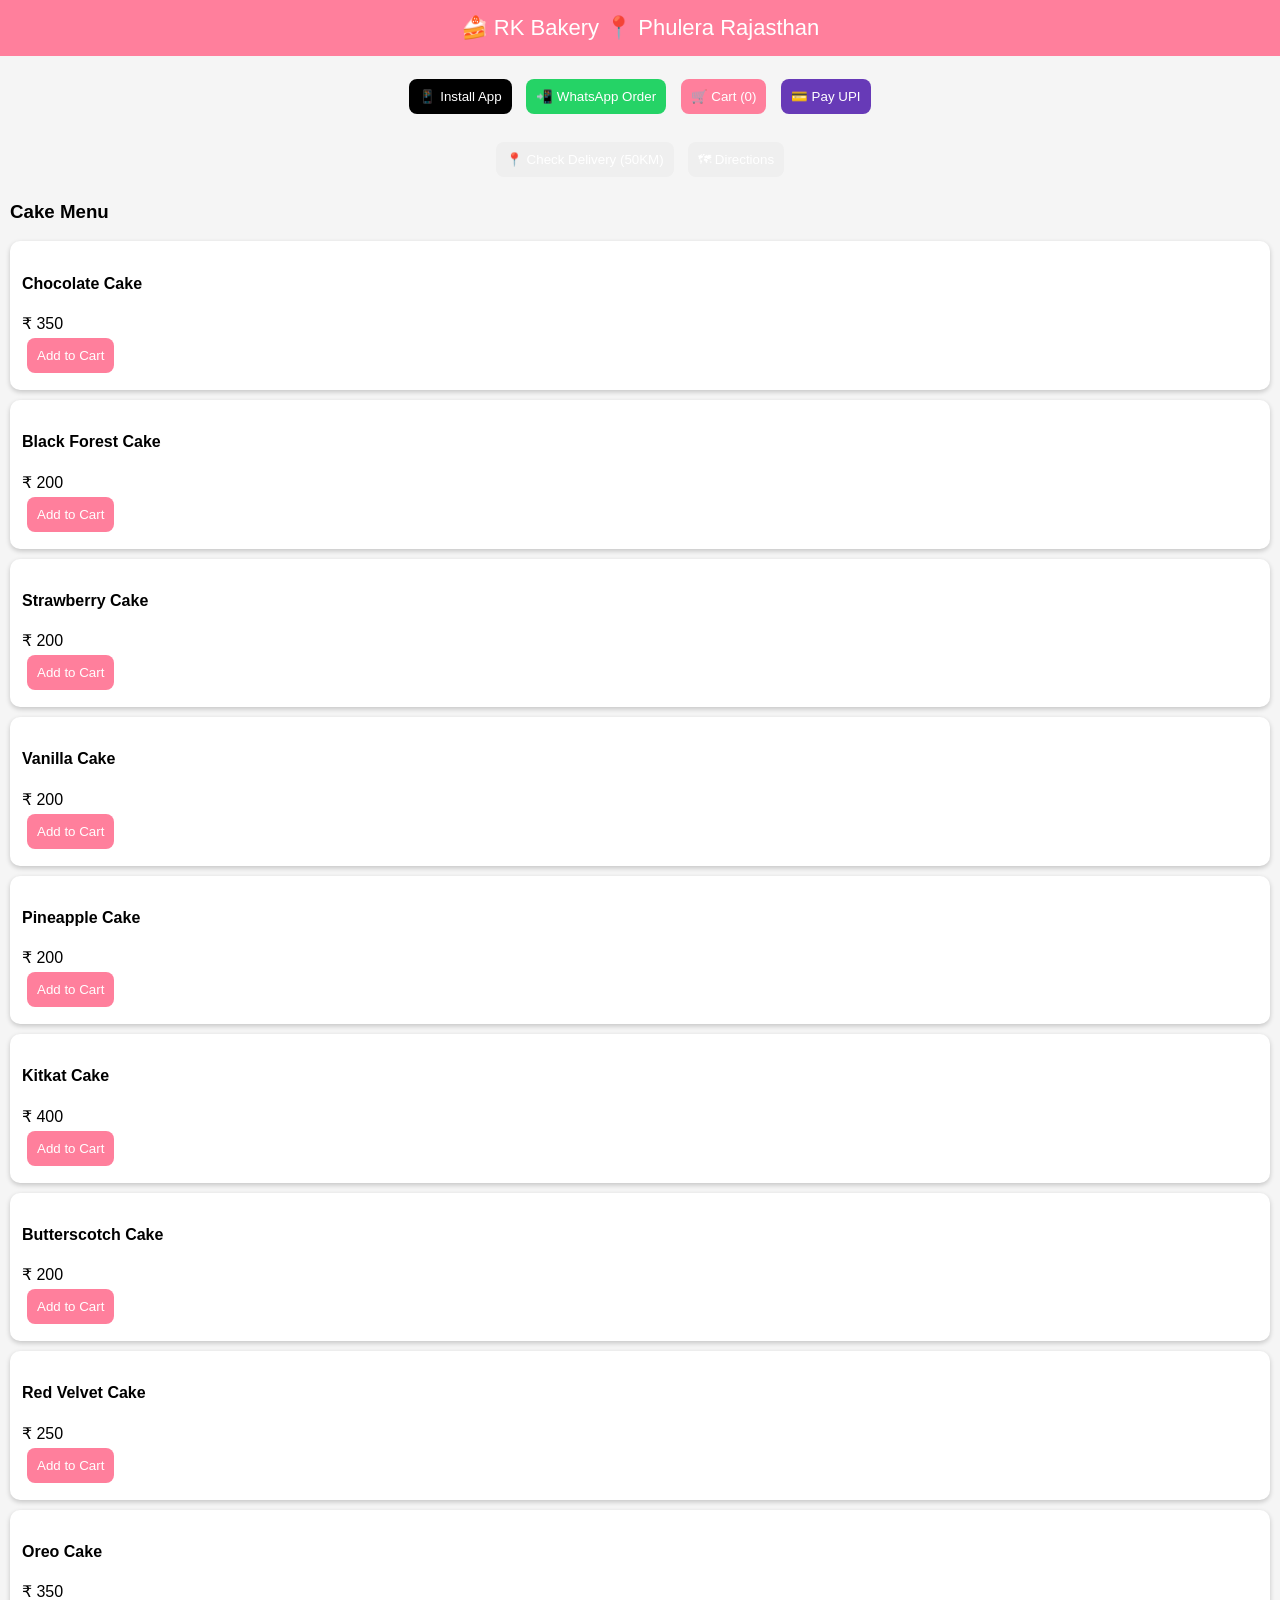
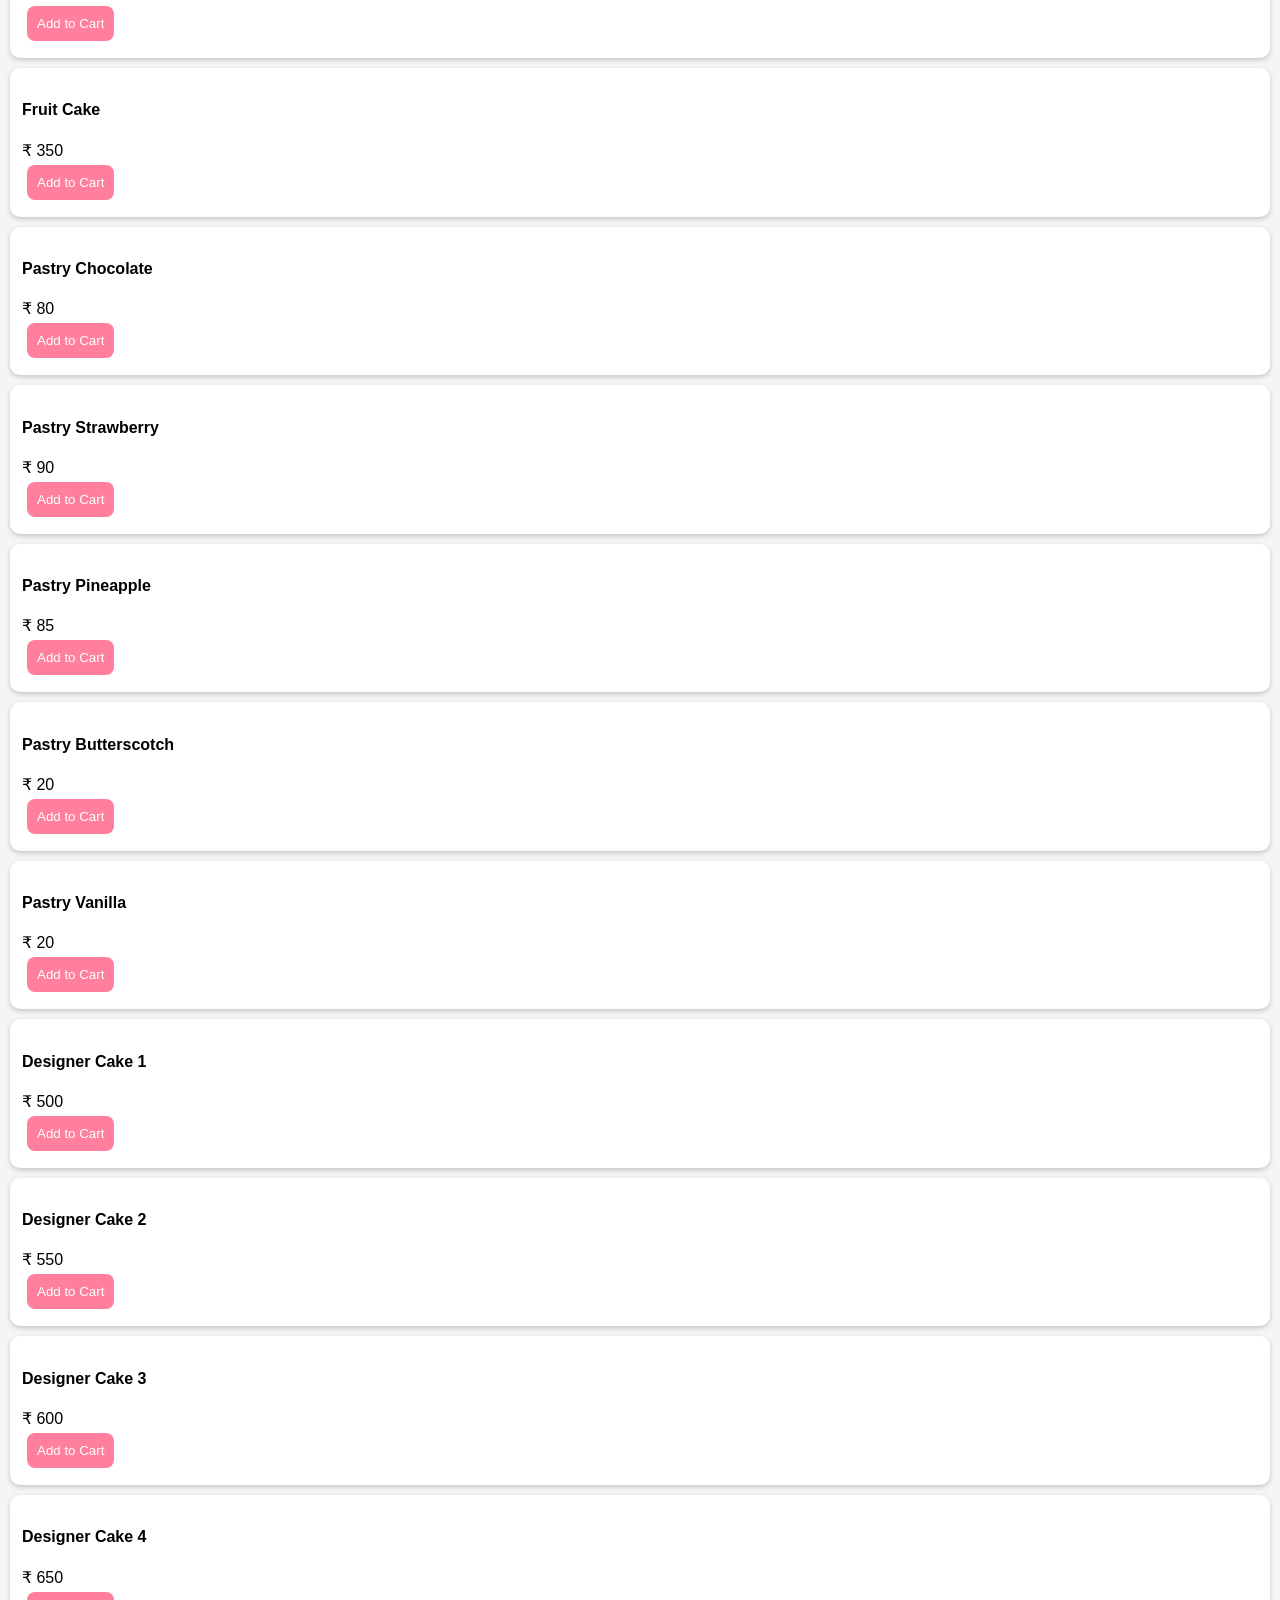
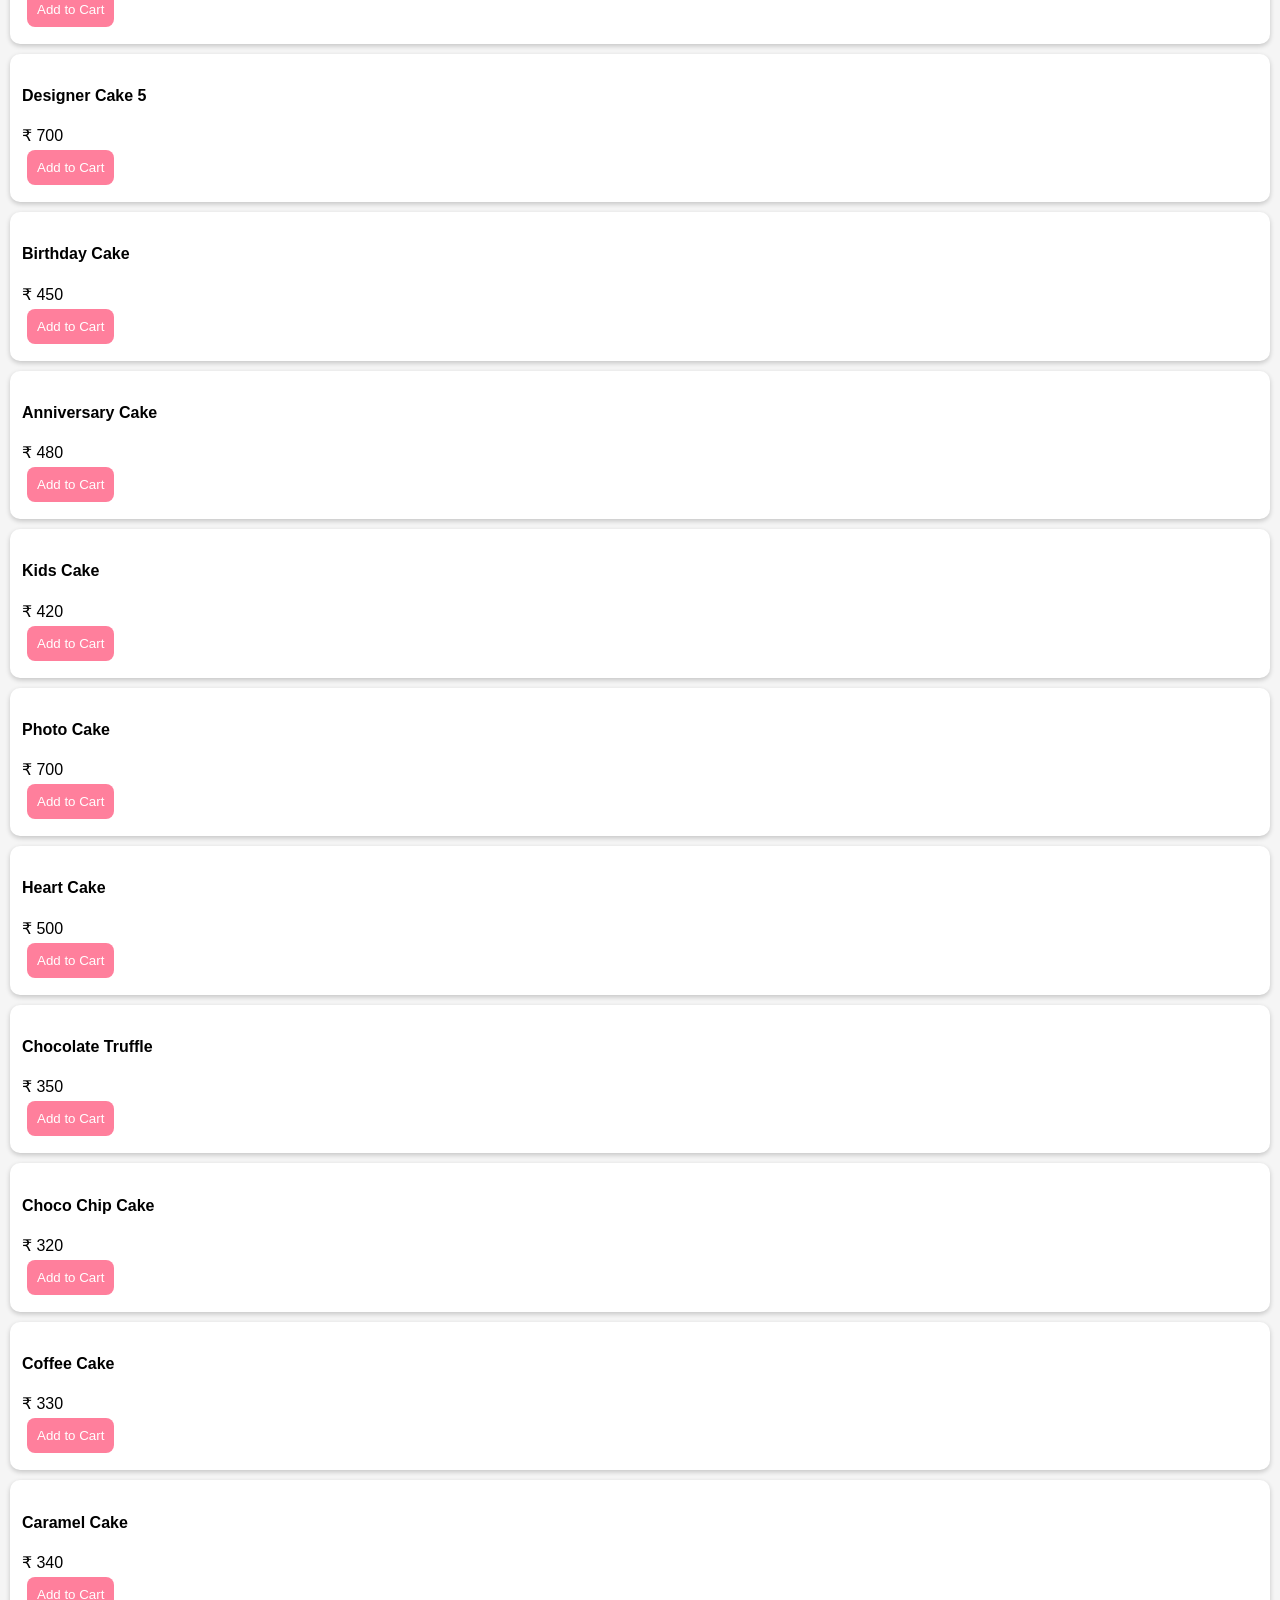
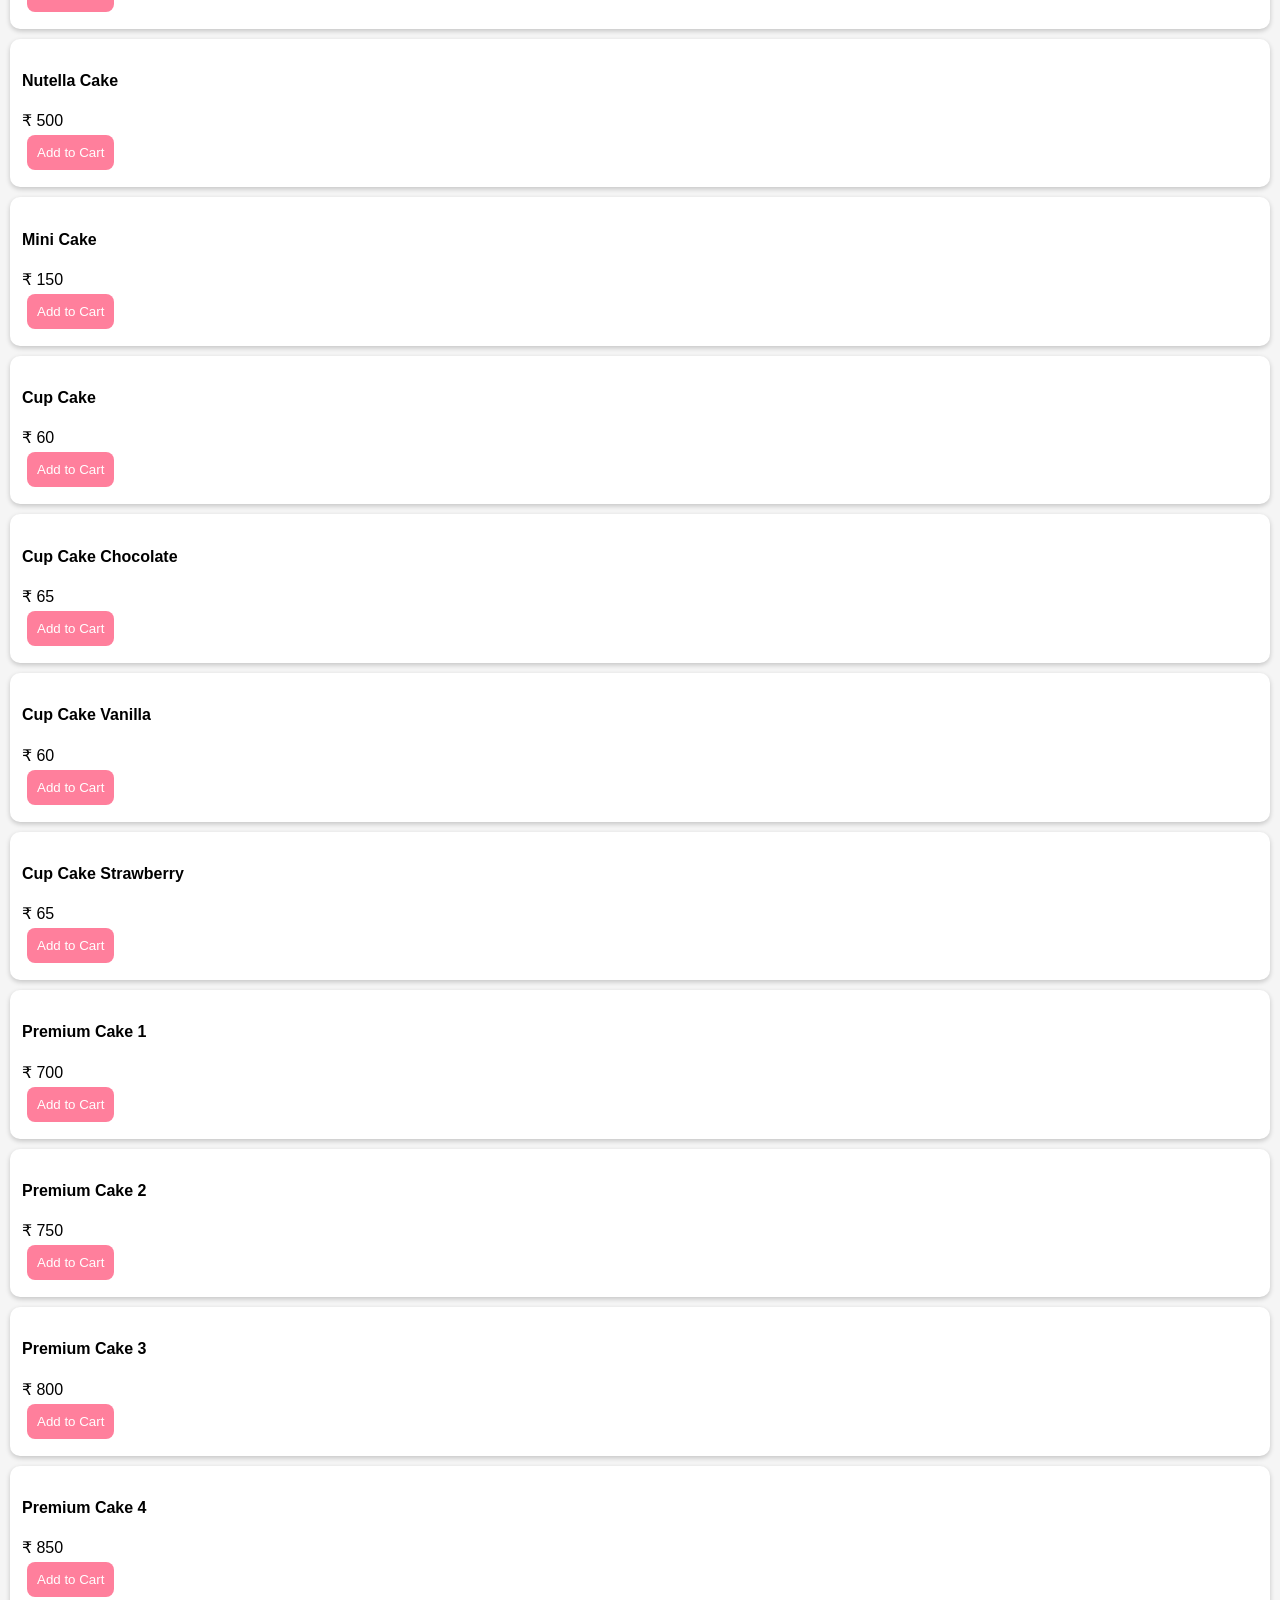
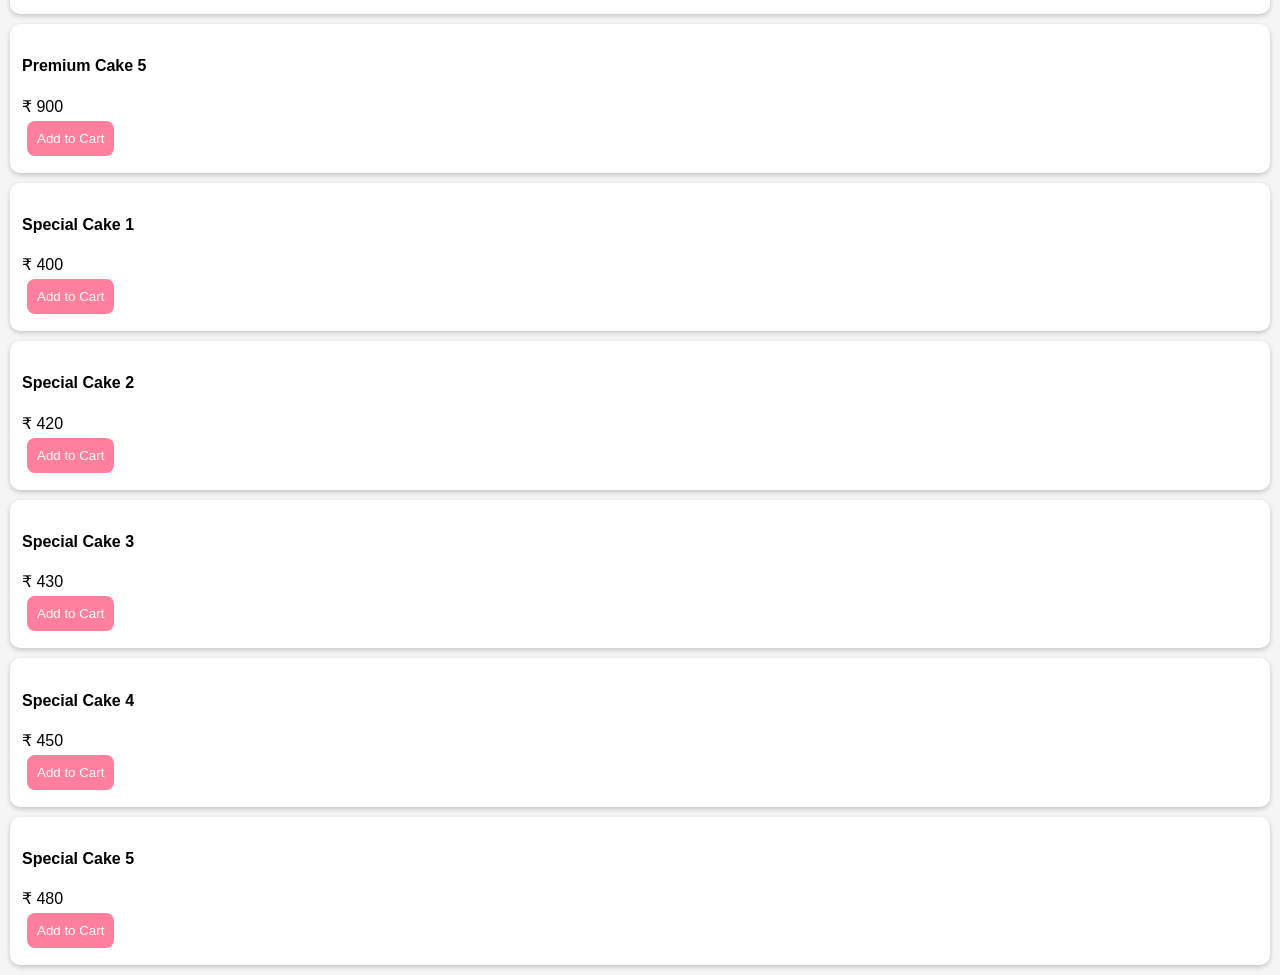
==== index.html @ ded1258f "Refactor HTML and update button styles and functions" ====
<!DOCTYPE html>
<html>
<head>

<meta name="viewport" content="width=device-width, initial-scale=1">

<title>RK Bakery</title>

<style>

body{
font-family:Arial;
background:#f5f5f5;
margin:0;
}

header{
background:#ff7f9c;
color:white;
padding:15px;
text-align:center;
font-size:22px;
}

button{
border:none;
padding:10px;
border-radius:8px;
margin:5px;
color:white;
cursor:pointer;
}

.install{background:black}
.whatsapp{background:#25D366}
.cartbtn{background:#ff7f9c}
.pay{background:#673ab7}

.cake{
background:white;
margin:10px;
padding:12px;
border-radius:10px;
box-shadow:0 2px 5px rgba(0,0,0,0.2);
}

#cartBox{
position:fixed;
bottom:0;
left:0;
right:0;
background:white;
padding:10px;
box-shadow:0 -2px 5px rgba(0,0,0,0.2);
display:none;
}

</style>

</head>

<body>

<header>

🍰 RK Bakery  
📍 Phulera Rajasthan

</header>

<center>

<br>

<button class="install" onclick="installApp()">📱 Install App</button>

<button class="whatsapp" onclick="orderWhatsApp()">📲 WhatsApp Order</button>

<button class="cartbtn" onclick="toggleCart()">🛒 Cart (<span id="cartCount">0</span>)</button>

<button class="pay" onclick="payUPI()">💳 Pay UPI</button>

<br><br>

<button onclick="getLocation()">📍 Check Delivery (50KM)</button>

<button onclick="directions()">🗺 Directions</button>

</center>

<h3 style="padding-left:10px">Cake Menu</h3>

<div id="cakes"></div>

<div id="cartBox">

<h3>Cart</h3>

<div id="cartItems"></div>

<button onclick="orderWhatsApp()" class="whatsapp">Order Now</button>

</div>

<script>

const cakes=[

{name:"Chocolate Cake",price:350},
{name:"Black Forest Cake",price:200},
{name:"Strawberry Cake",price:200},
{name:"Vanilla Cake",price:200},
{name:"Pineapple Cake",price:200},
{name:"Kitkat Cake",price:400},
{name:"Butterscotch Cake",price:200},
{name:"Red Velvet Cake",price:250},
{name:"Oreo Cake",price:350},
{name:"Fruit Cake",price:350},

{name:"Pastry Chocolate",price:80},
{name:"Pastry Strawberry",price:90},
{name:"Pastry Pineapple",price:85},
{name:"Pastry Butterscotch",price:20},
{name:"Pastry Vanilla",price:20},

{name:"Designer Cake 1",price:500},
{name:"Designer Cake 2",price:550},
{name:"Designer Cake 3",price:600},
{name:"Designer Cake 4",price:650},
{name:"Designer Cake 5",price:700},

{name:"Birthday Cake",price:450},
{name:"Anniversary Cake",price:480},
{name:"Kids Cake",price:420},
{name:"Photo Cake",price:700},
{name:"Heart Cake",price:500},

{name:"Chocolate Truffle",price:350},
{name:"Choco Chip Cake",price:320},
{name:"Coffee Cake",price:330},
{name:"Caramel Cake",price:340},
{name:"Nutella Cake",price:500},

{name:"Mini Cake",price:150},
{name:"Cup Cake",price:60},
{name:"Cup Cake Chocolate",price:65},
{name:"Cup Cake Vanilla",price:60},
{name:"Cup Cake Strawberry",price:65},

{name:"Premium Cake 1",price:700},
{name:"Premium Cake 2",price:750},
{name:"Premium Cake 3",price:800},
{name:"Premium Cake 4",price:850},
{name:"Premium Cake 5",price:900},

{name:"Special Cake 1",price:400},
{name:"Special Cake 2",price:420},
{name:"Special Cake 3",price:430},
{name:"Special Cake 4",price:450},
{name:"Special Cake 5",price:480}

]

let cart=[]

function loadCakes(){

let html=""

cakes.forEach((cake,i)=>{

html+=`

<div class="cake">

<h4>${cake.name}</h4>

₹ ${cake.price}

<br>

<button onclick="addCart(${i})" class="cartbtn">

Add to Cart

</button>

</div>

`

})

document.getElementById("cakes").innerHTML=html

}

loadCakes()

function addCart(i){

cart.push(cakes[i])

document.getElementById("cartCount").innerText=cart.length

updateCart()

}

function updateCart(){

let html=""

cart.forEach(c=>{

html+=c.name+" ₹"+c.price+"<br>"

})

document.getElementById("cartItems").innerHTML=html

}

function toggleCart(){

let box=document.getElementById("cartBox")

box.style.display=box.style.display=="block"?"none":"block"

}

function orderWhatsApp(){

let msg="RK Bakery Order:%0A"

cart.forEach(c=>{

msg+=c.name+" ₹"+c.price+"%0A"

})

window.open("https://wa.me/916378467476?text="+msg)

}

function payUPI(){

window.open("upi://pay?pa=Q349371191@ybl&pn=RK Bakery")

}

function installApp(){

alert("Open Chrome menu → Add to Home Screen")

}

function directions(){

window.open("https://maps.google.com/?q=26.8818326,75.2389793")

}

const shopLat=26.8818326
const shopLng=75.2389793

function getLocation(){

navigator.geolocation.getCurrentPosition(showPosition)

}

function showPosition(position){

let userLat=position.coords.latitude
let userLng=position.coords.longitude

let distance=calcDistance(userLat,userLng)

if(distance<=50){

alert("Delivery Available")

}else{

alert("Delivery Not Available")

}

}

function calcDistance(lat2,lng2){

let R=6371

let dLat=(lat2-shopLat)*Math.PI/180
let dLng=(lng2-shopLng)*Math.PI/180

let a=

Math.sin(dLat/2)*Math.sin(dLat/2)+
Math.cos(shopLat*Math.PI/180)*
Math.cos(lat2*Math.PI/180)*
Math.sin(dLng/2)*Math.sin(dLng/2)

let c=2*Math.atan2(Math.sqrt(a),Math.sqrt(1-a))

return R*c

}

</script>

</body>
</html>
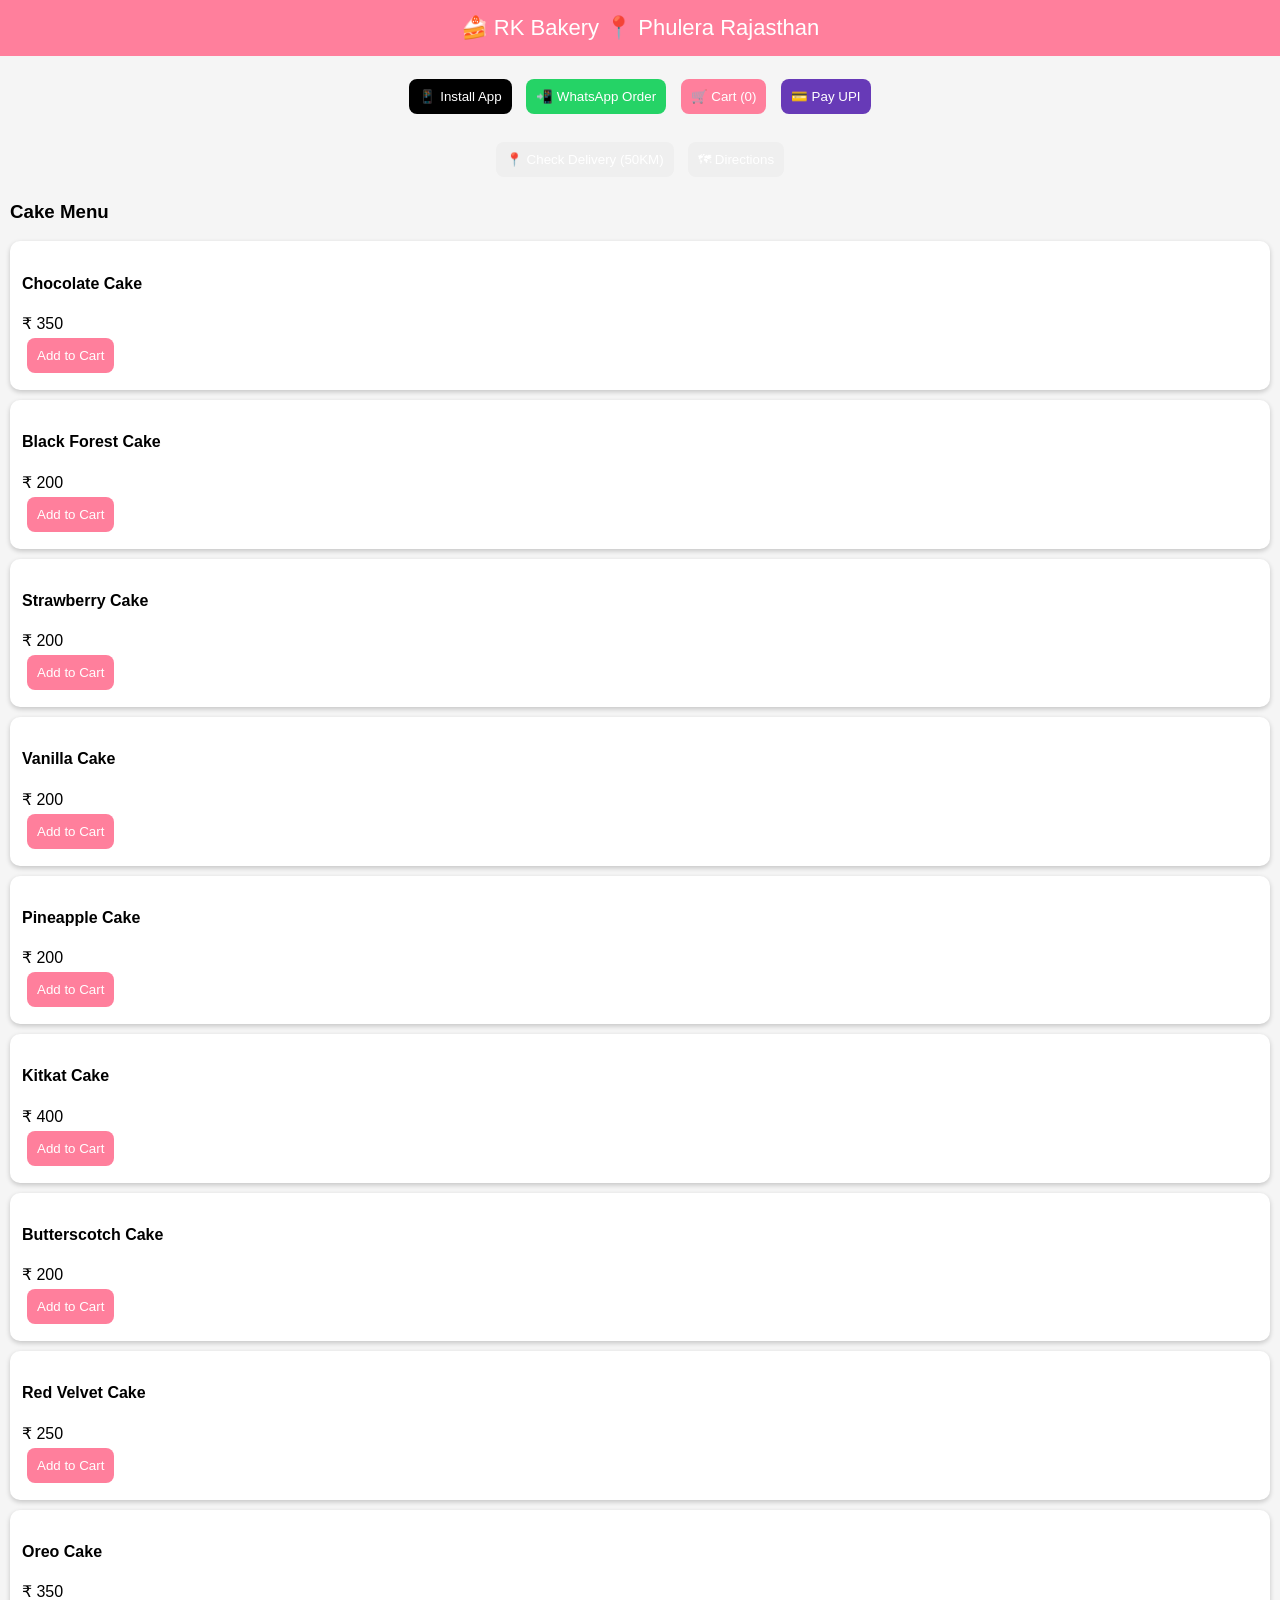
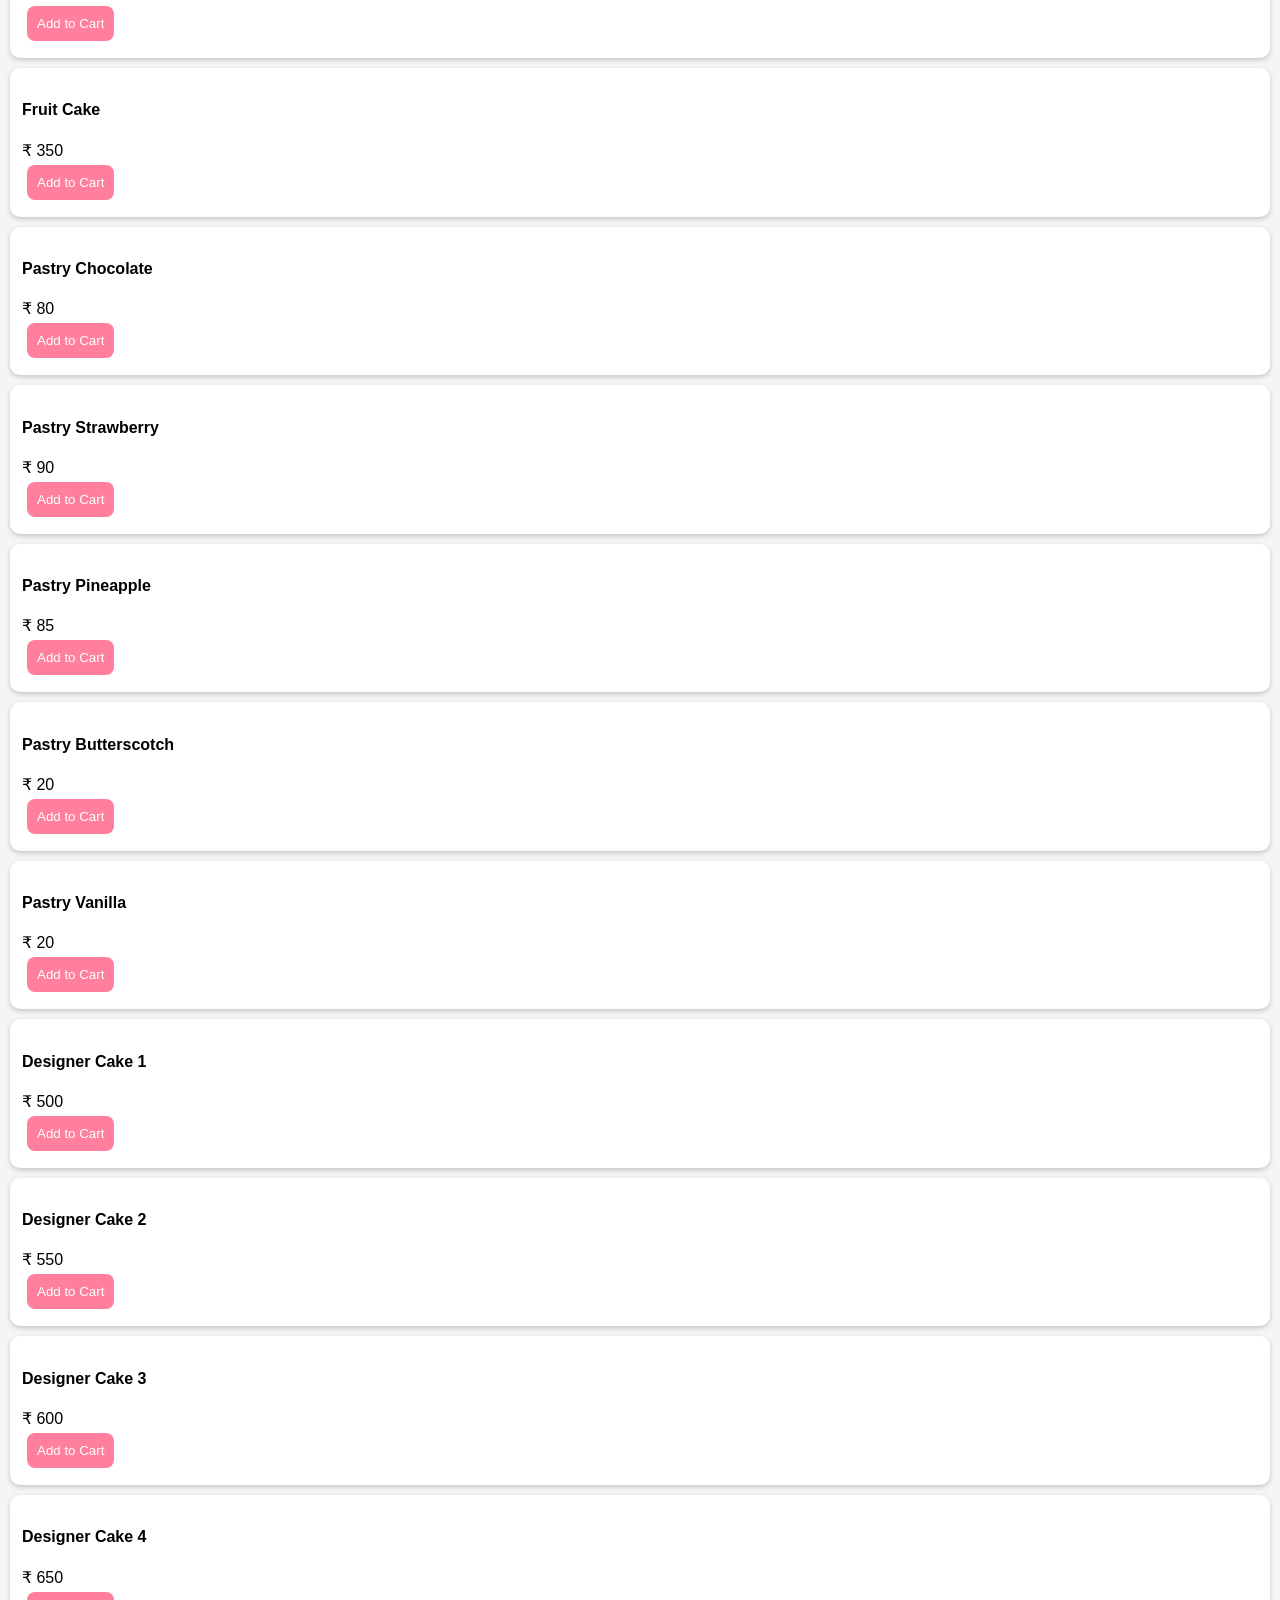
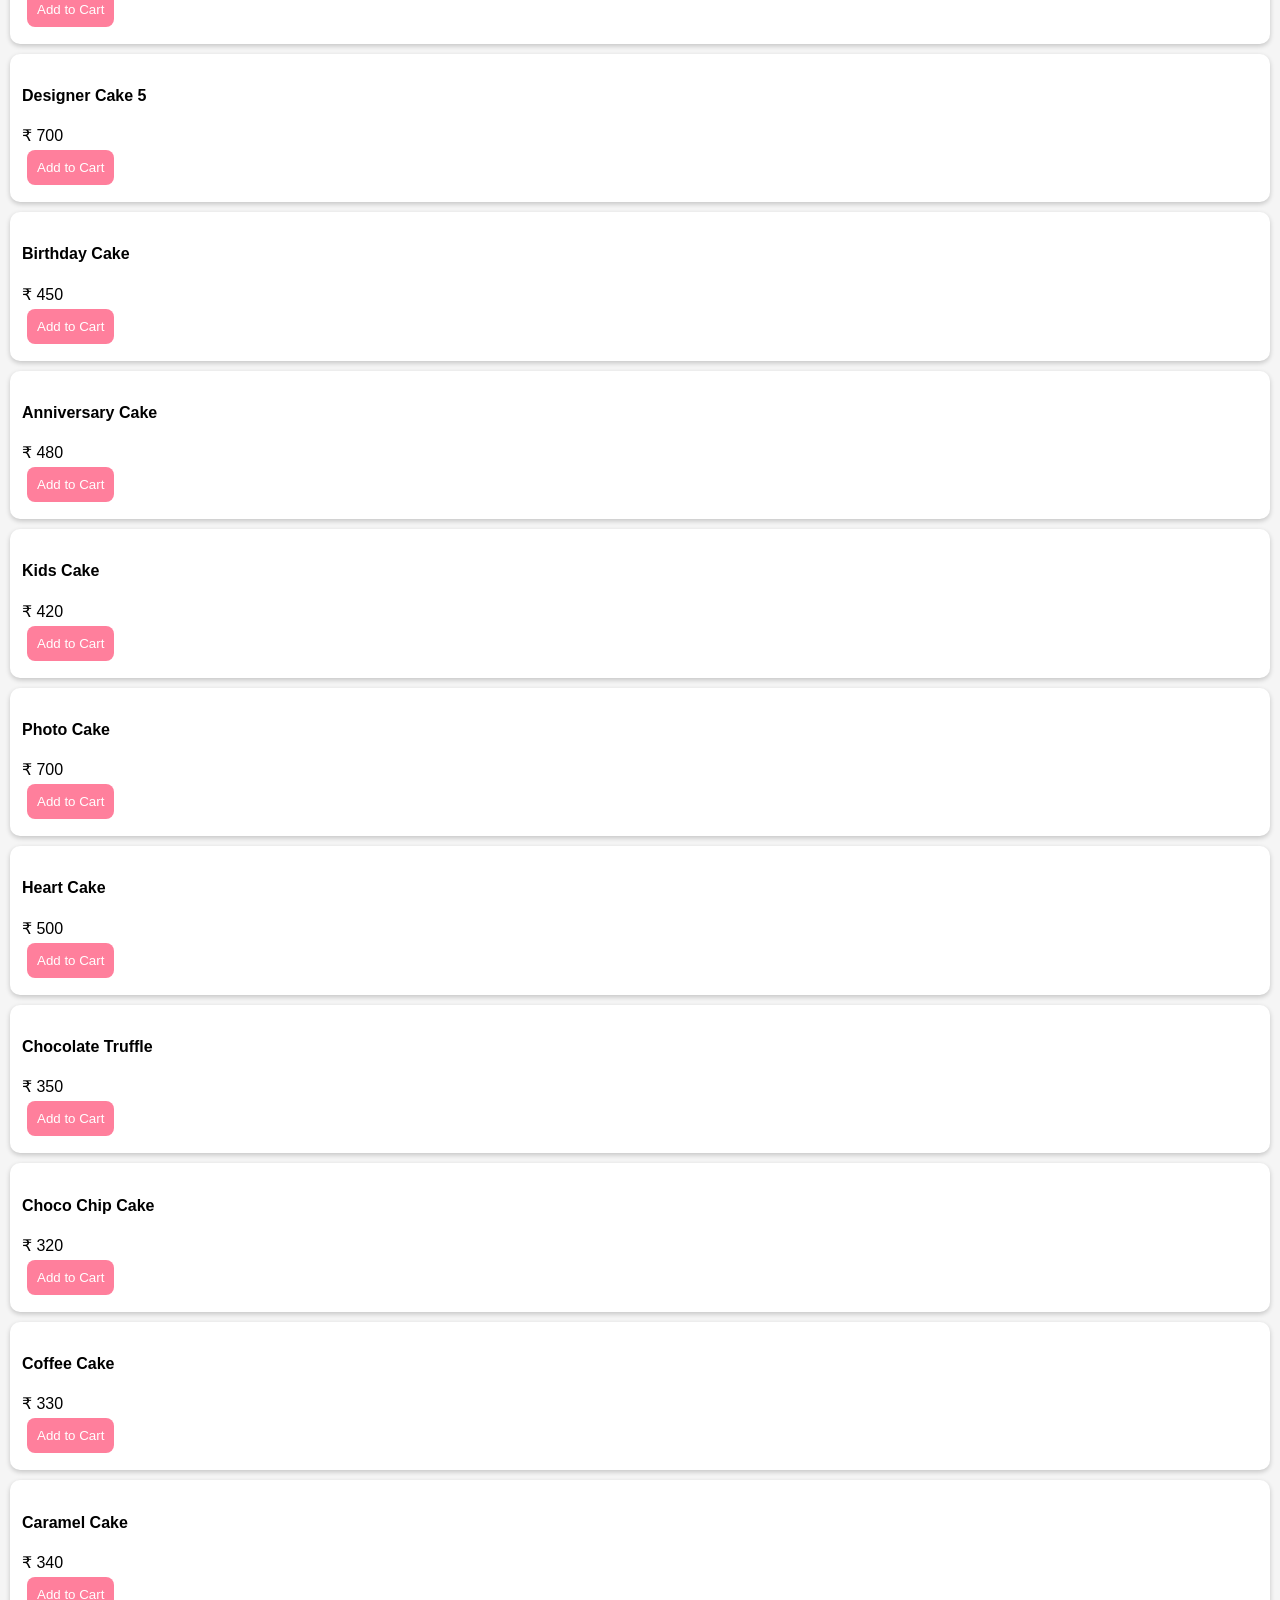
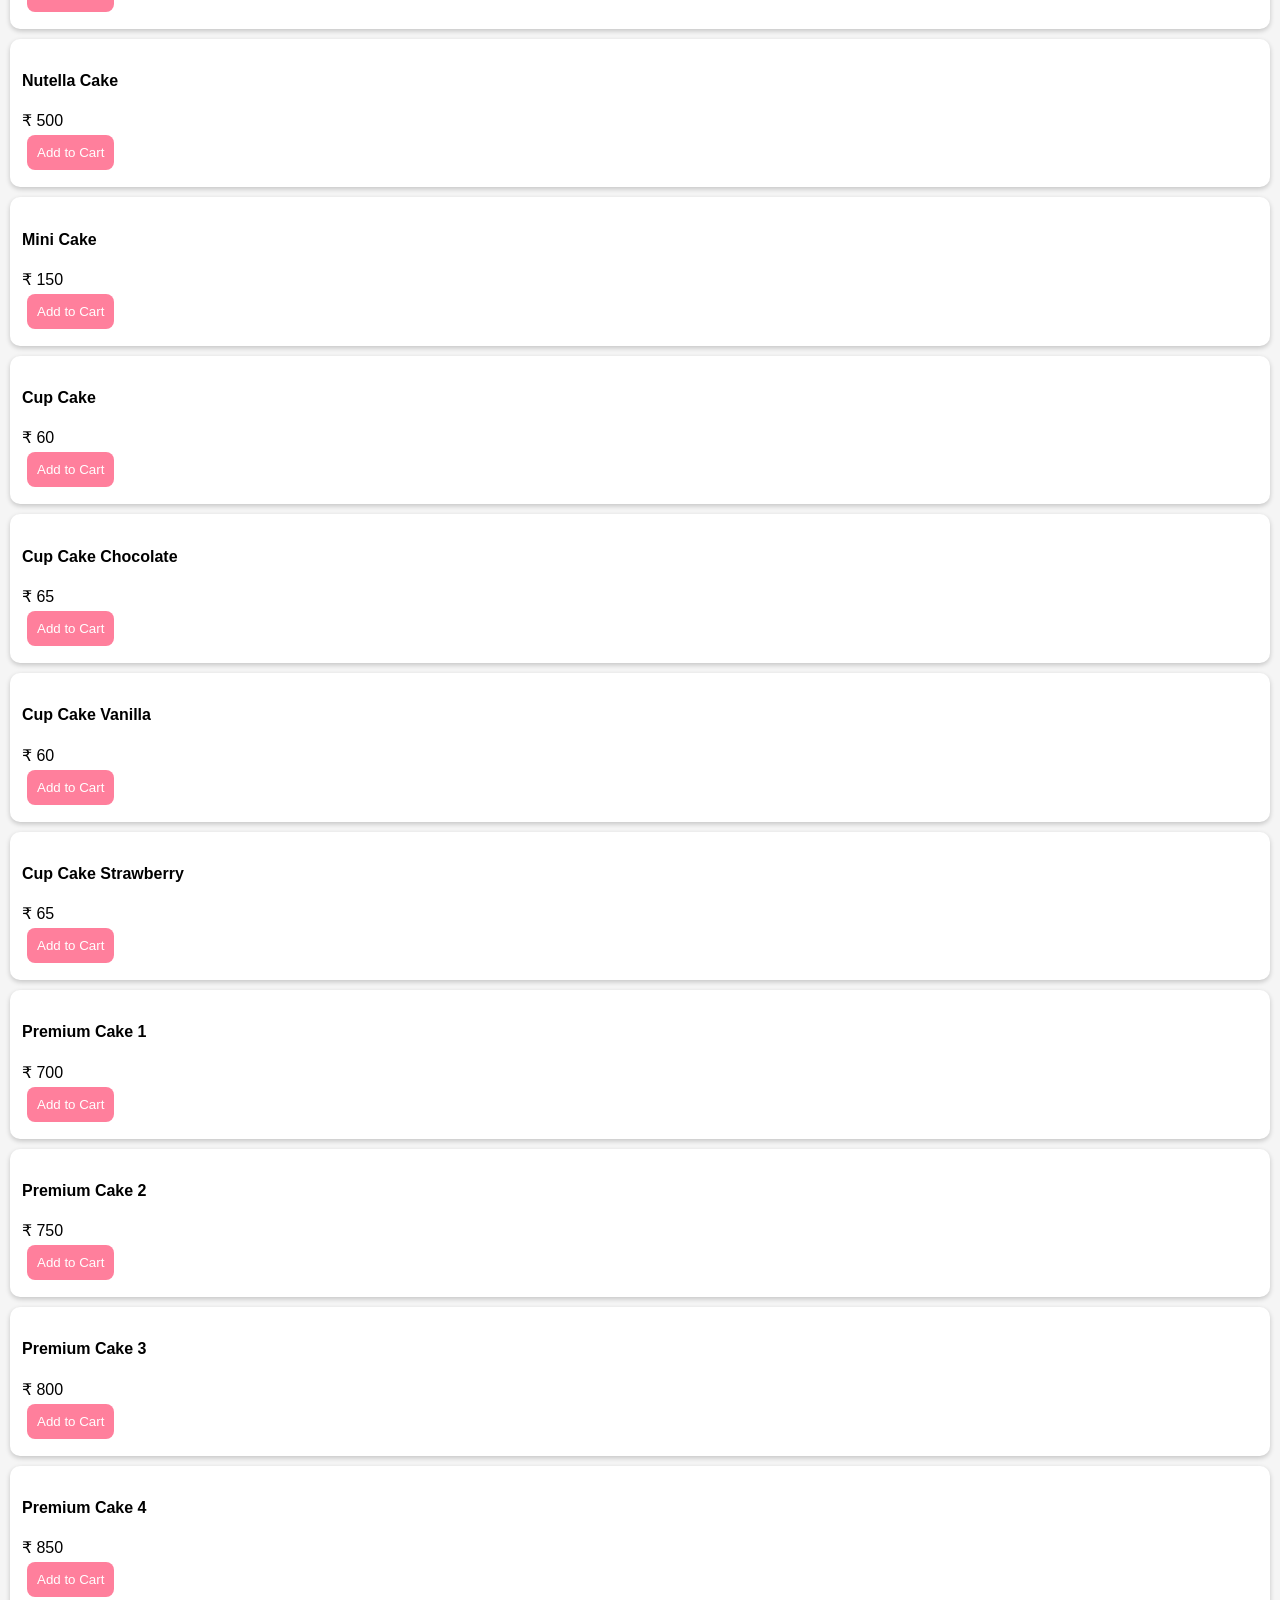
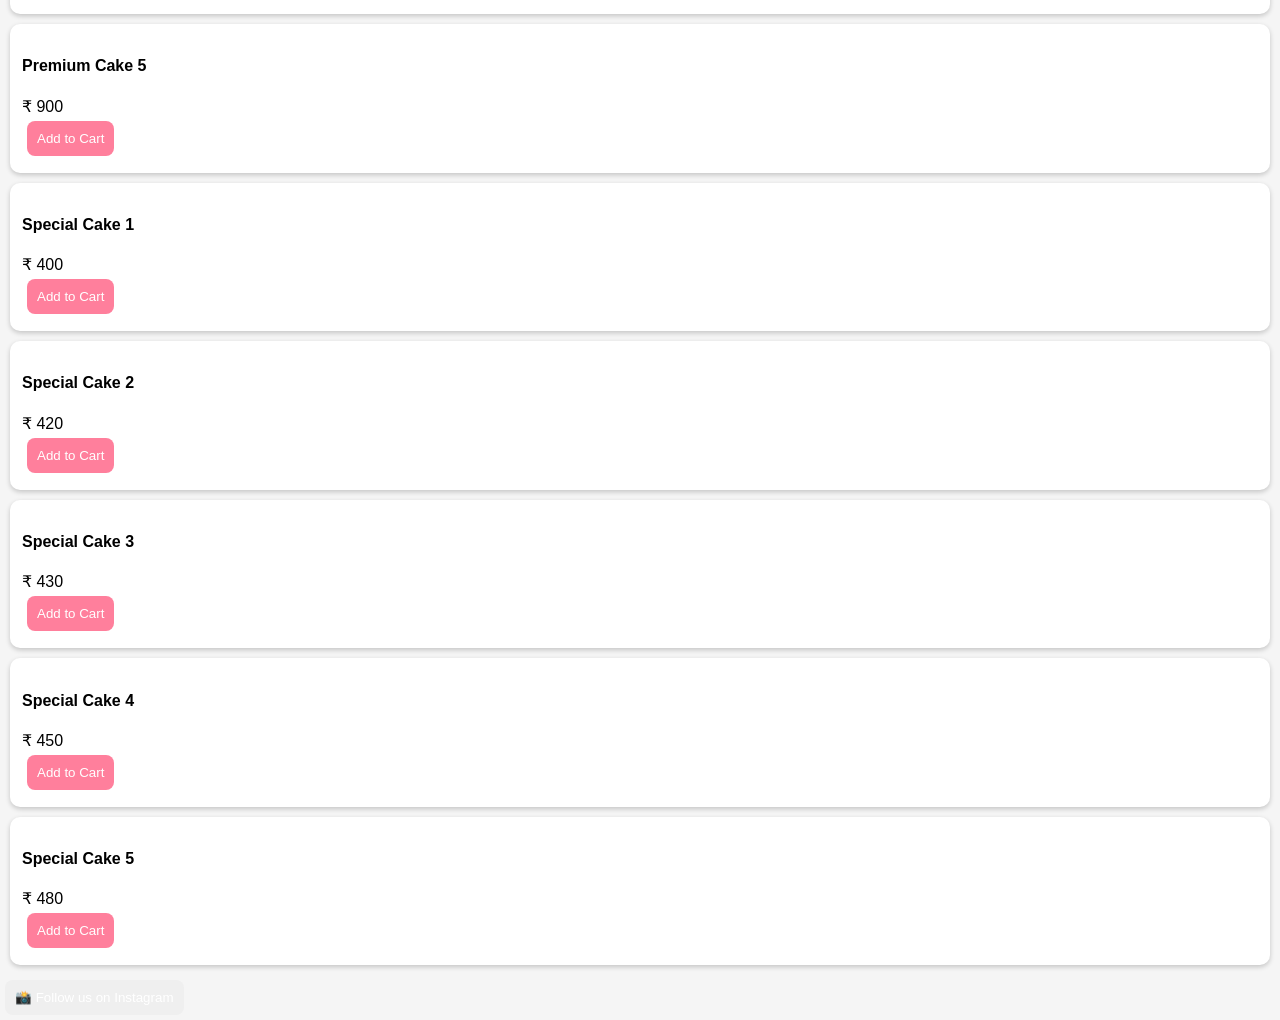
==== commit d4e1cb43: "Add Instagram follow button to index.html" ====
--- a/index.html
+++ b/index.html
@@ -312,4 +312,15 @@
 </script>
 
 </body>
+  <div class="instagram-box">
+
+<button onclick="openInstagram()">
+
+📸 Follow us on Instagram
+
+</button>
+
+</div>
+
+<script src="instagram-button.js"></script>
 </html>
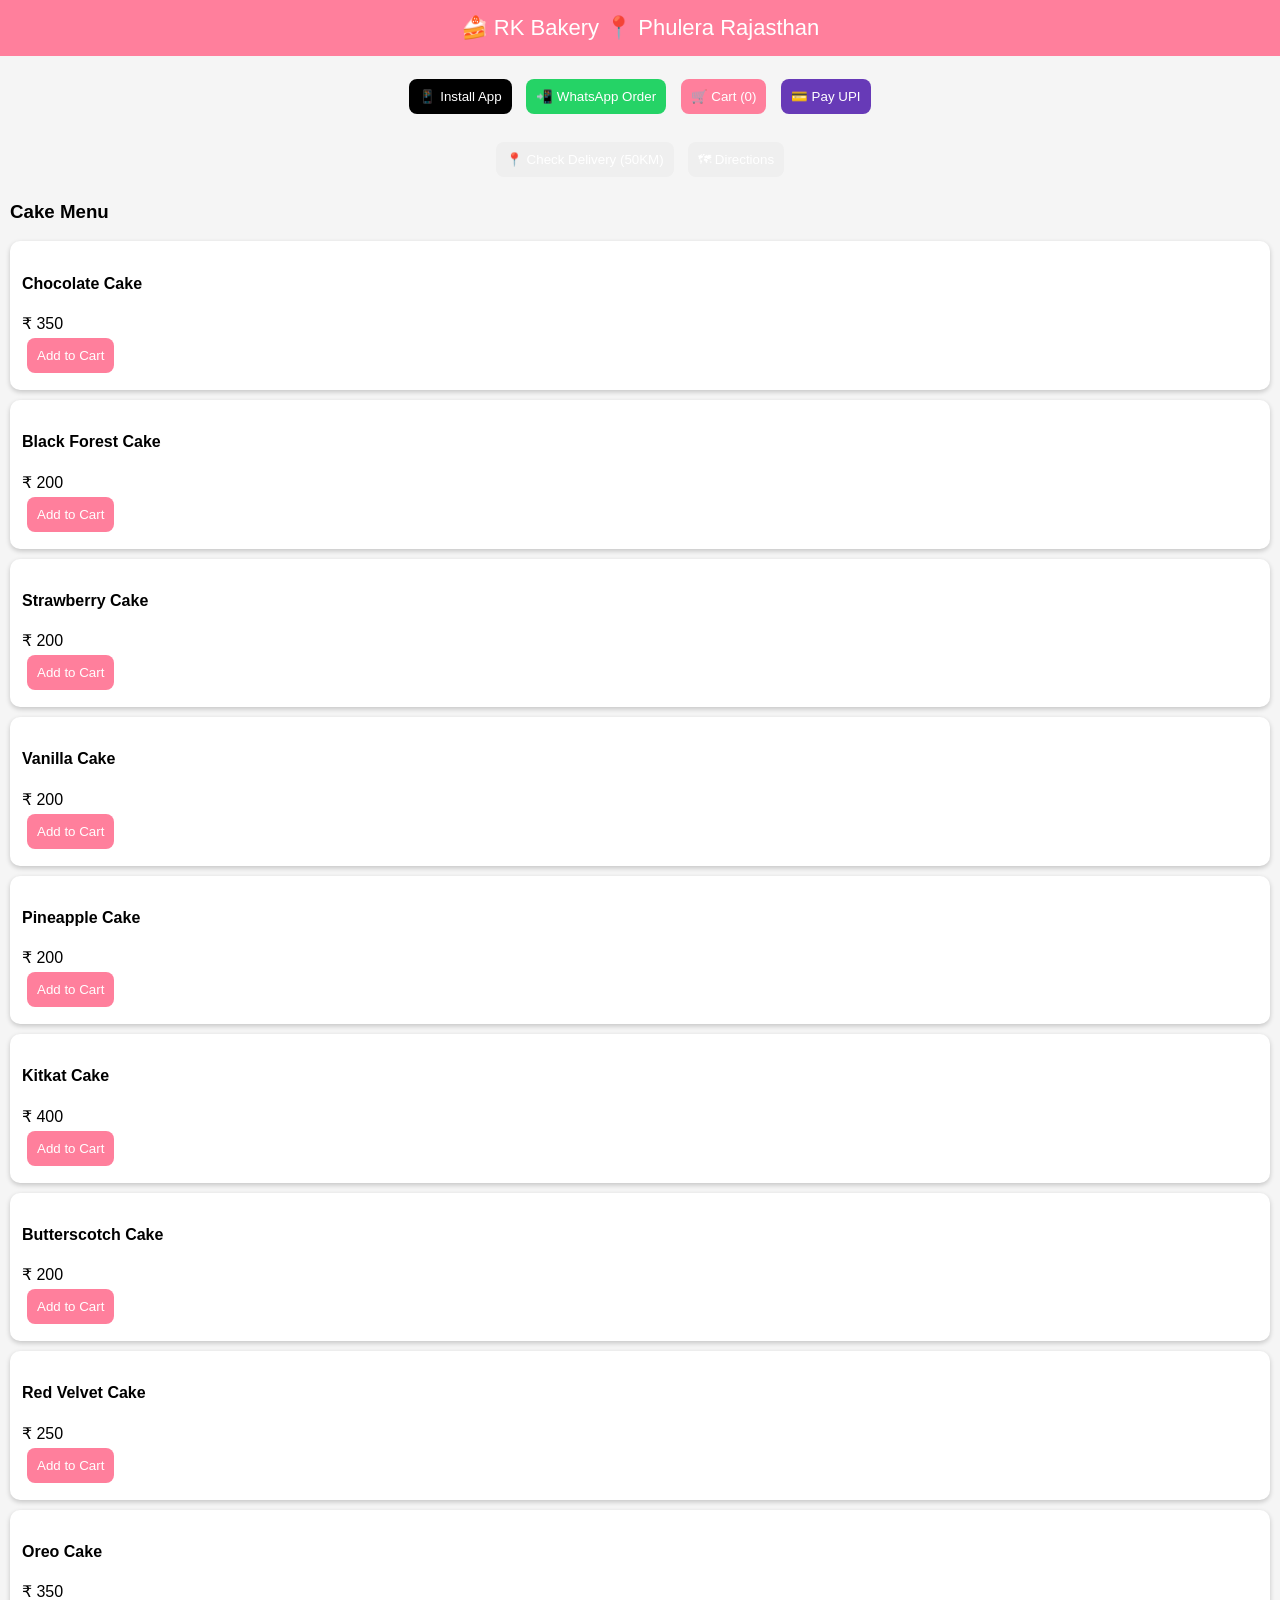
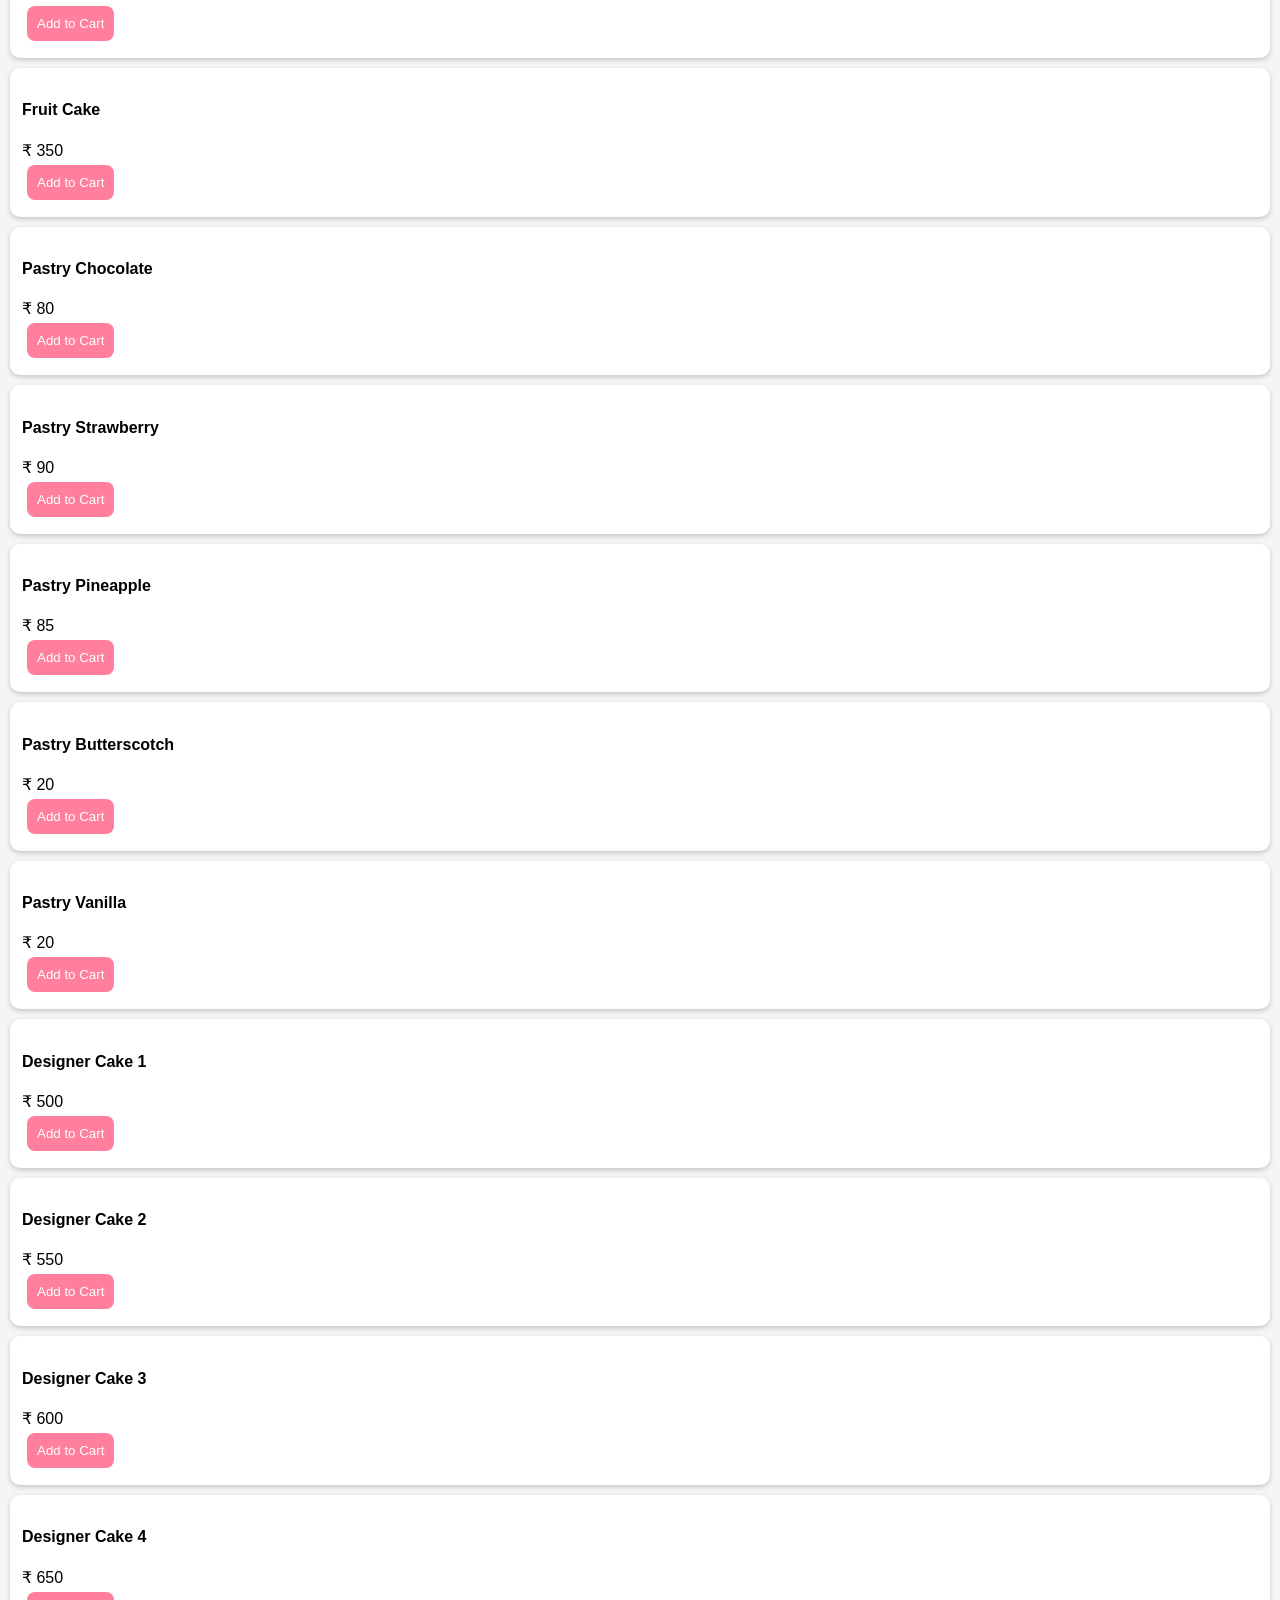
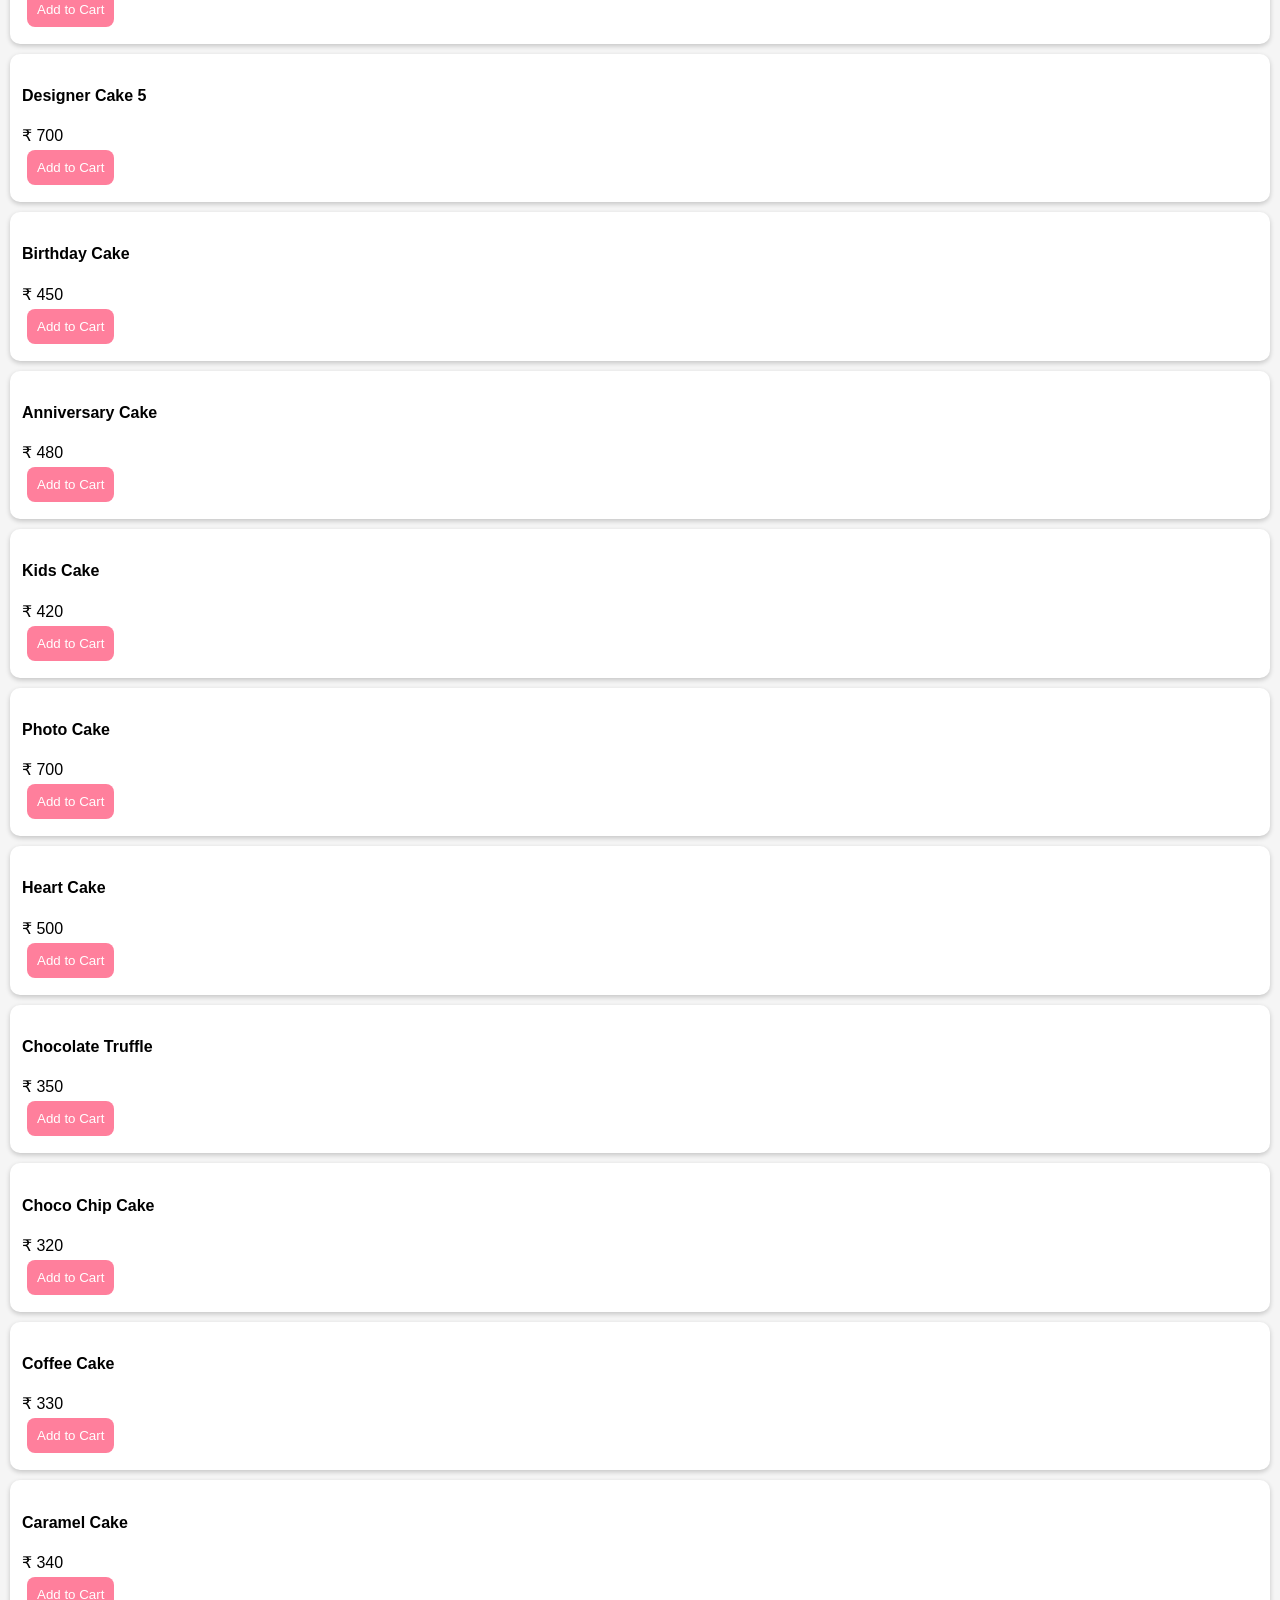
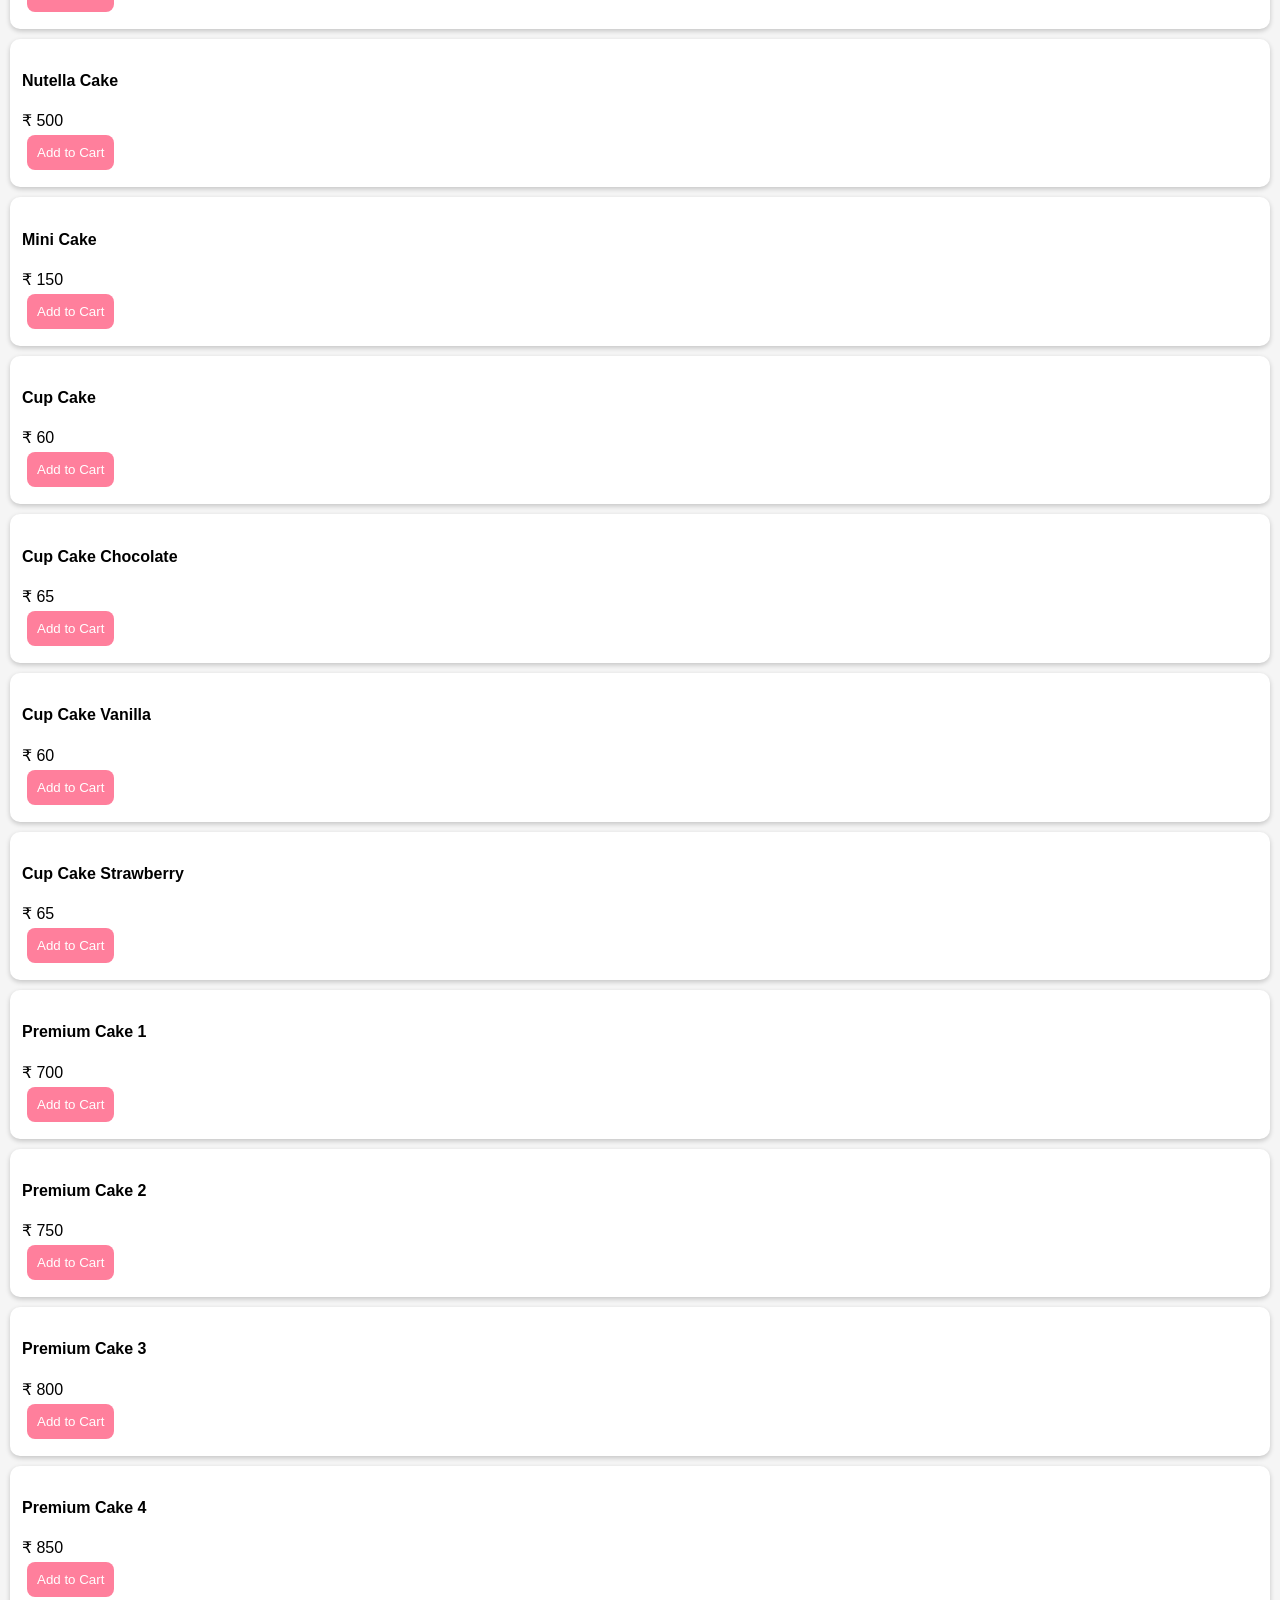
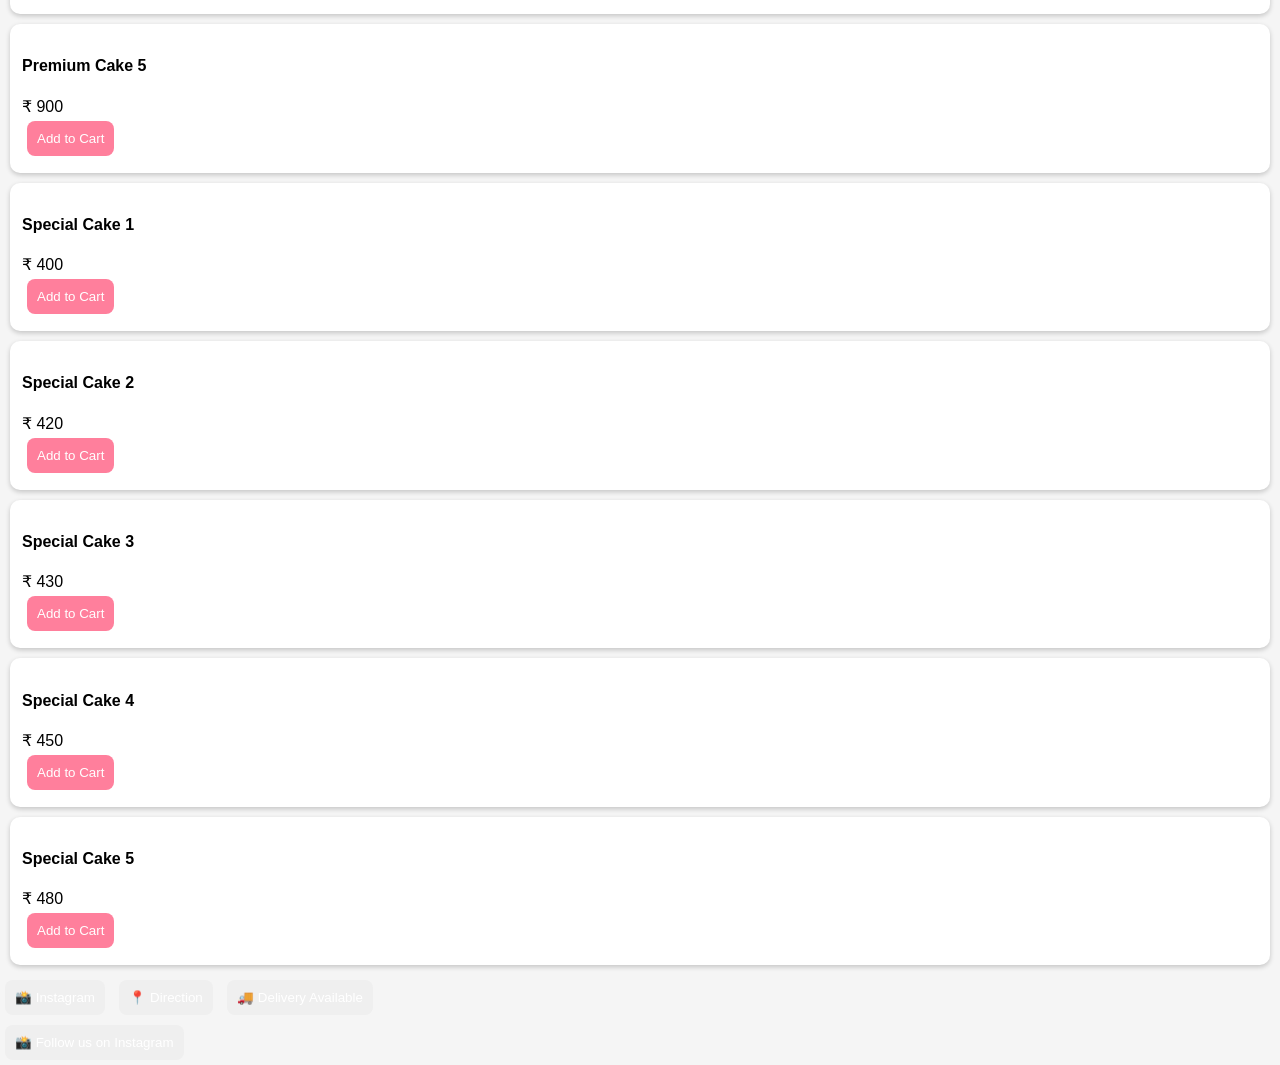
==== commit 5736f0a6: "Add top buttons for Instagram and directions" ====
--- a/index.html
+++ b/index.html
@@ -312,6 +312,23 @@
 </script>
 
 </body>
+  <script src="buttons.js"></script>
+
+<div class="top-buttons">
+
+<button class="insta-btn" onclick="openInstagram()">
+📸 Instagram
+</button>
+
+<button class="direction-btn" onclick="openDirection()">
+📍 Direction
+</button>
+
+<button class="delivery-btn">
+🚚 Delivery Available
+</button>
+
+</div>
   <div class="instagram-box">
 
 <button onclick="openInstagram()">
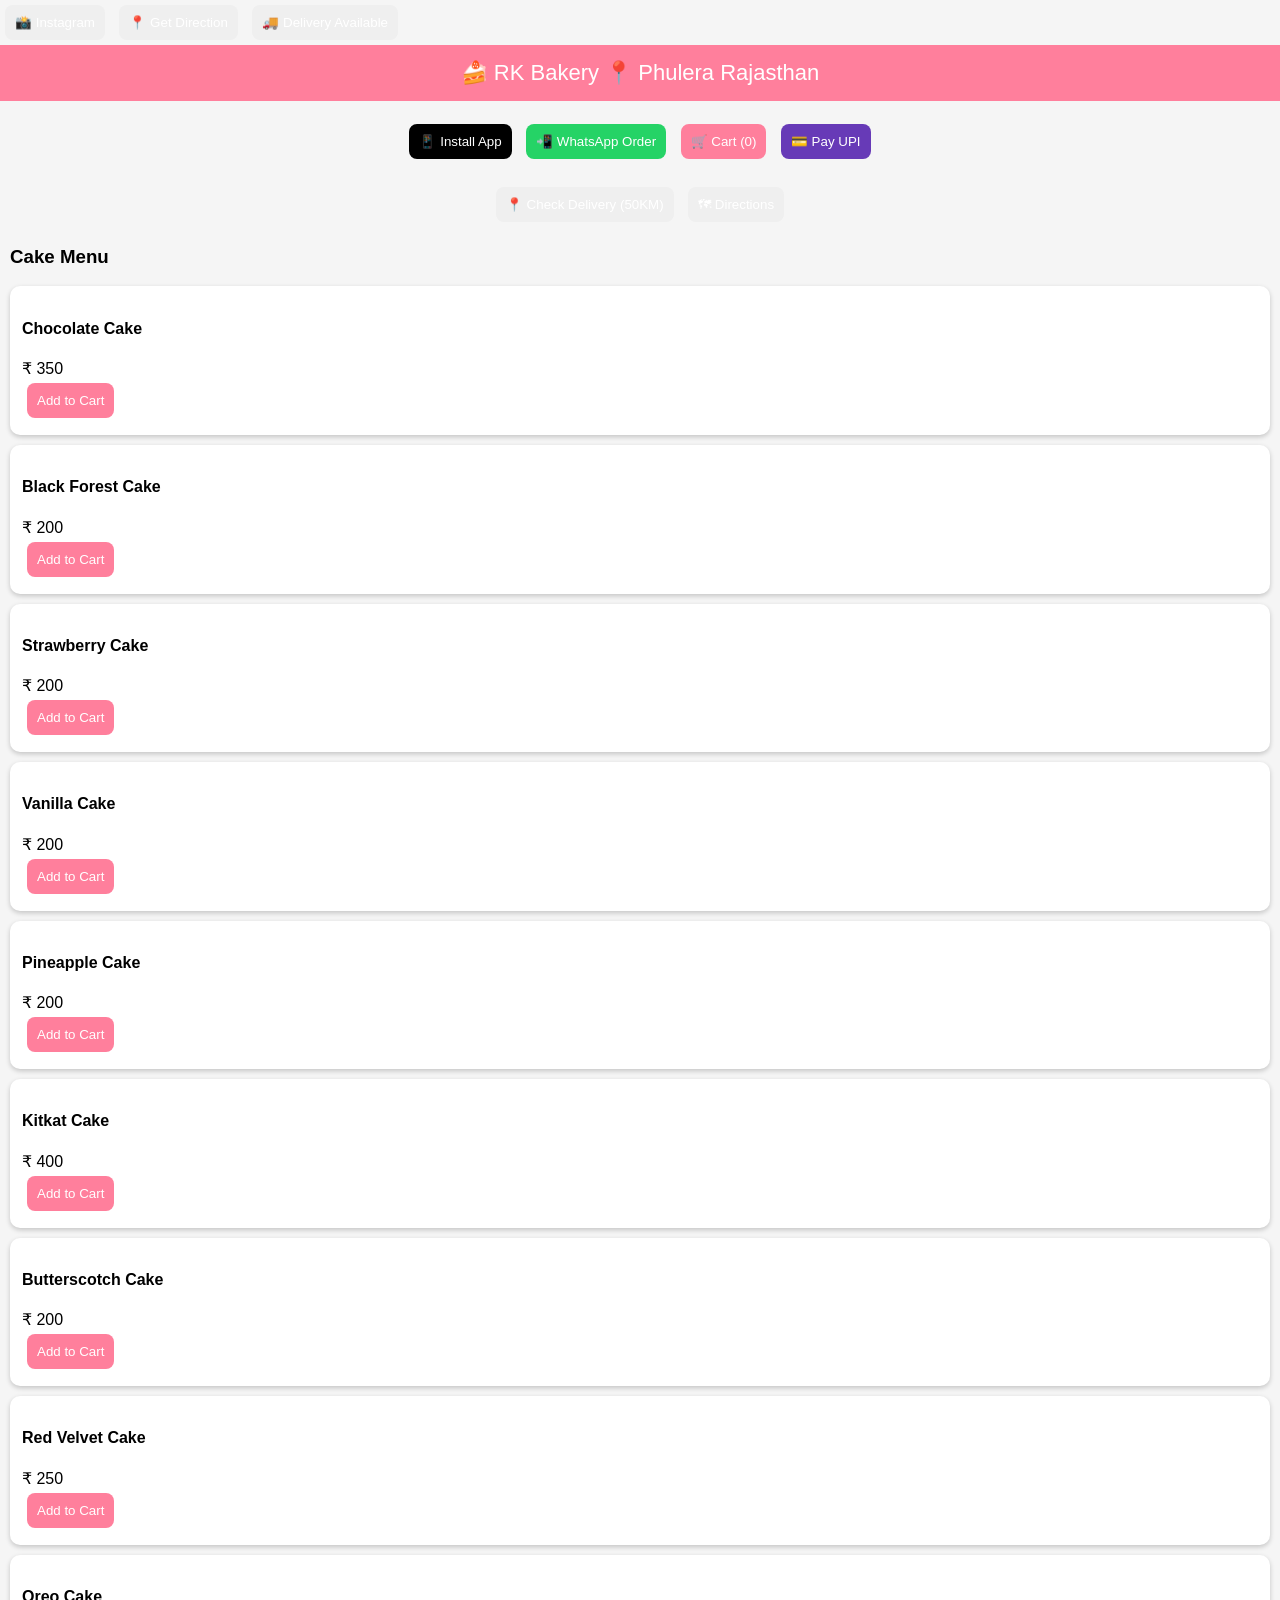
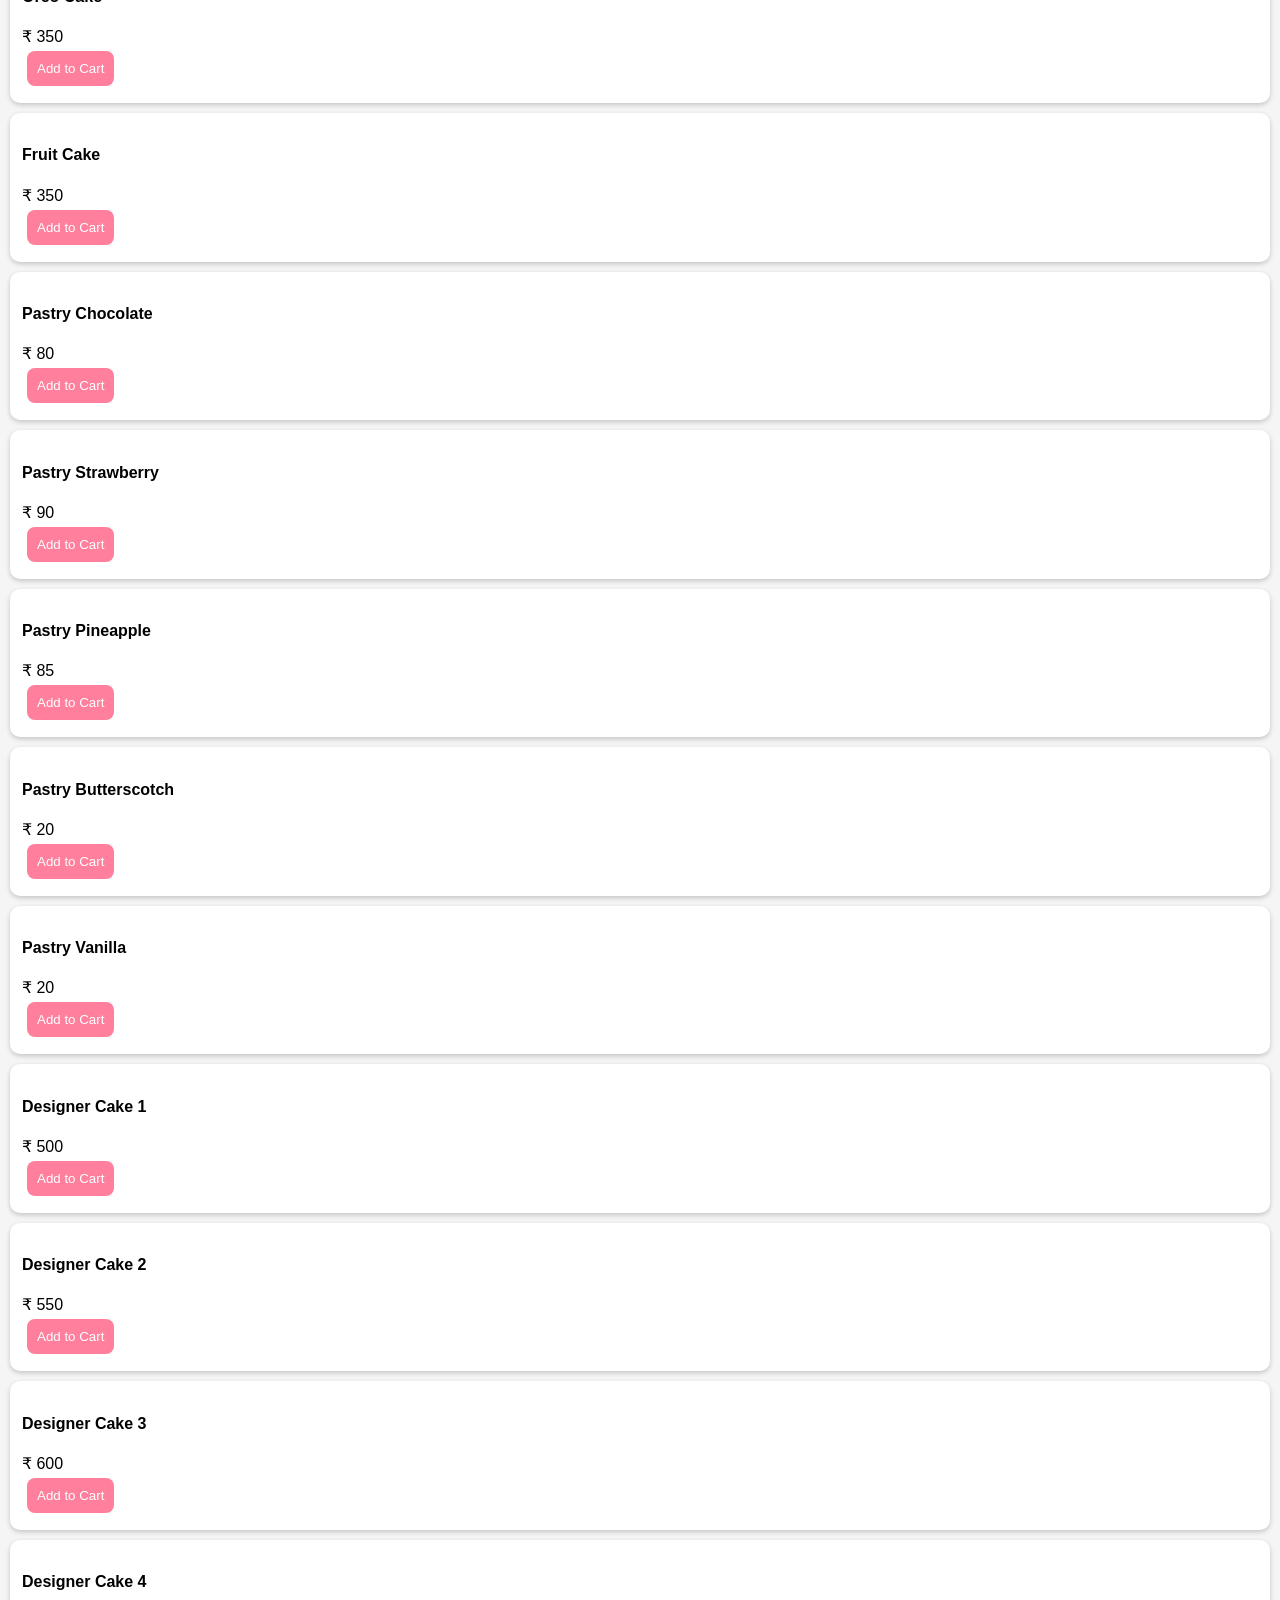
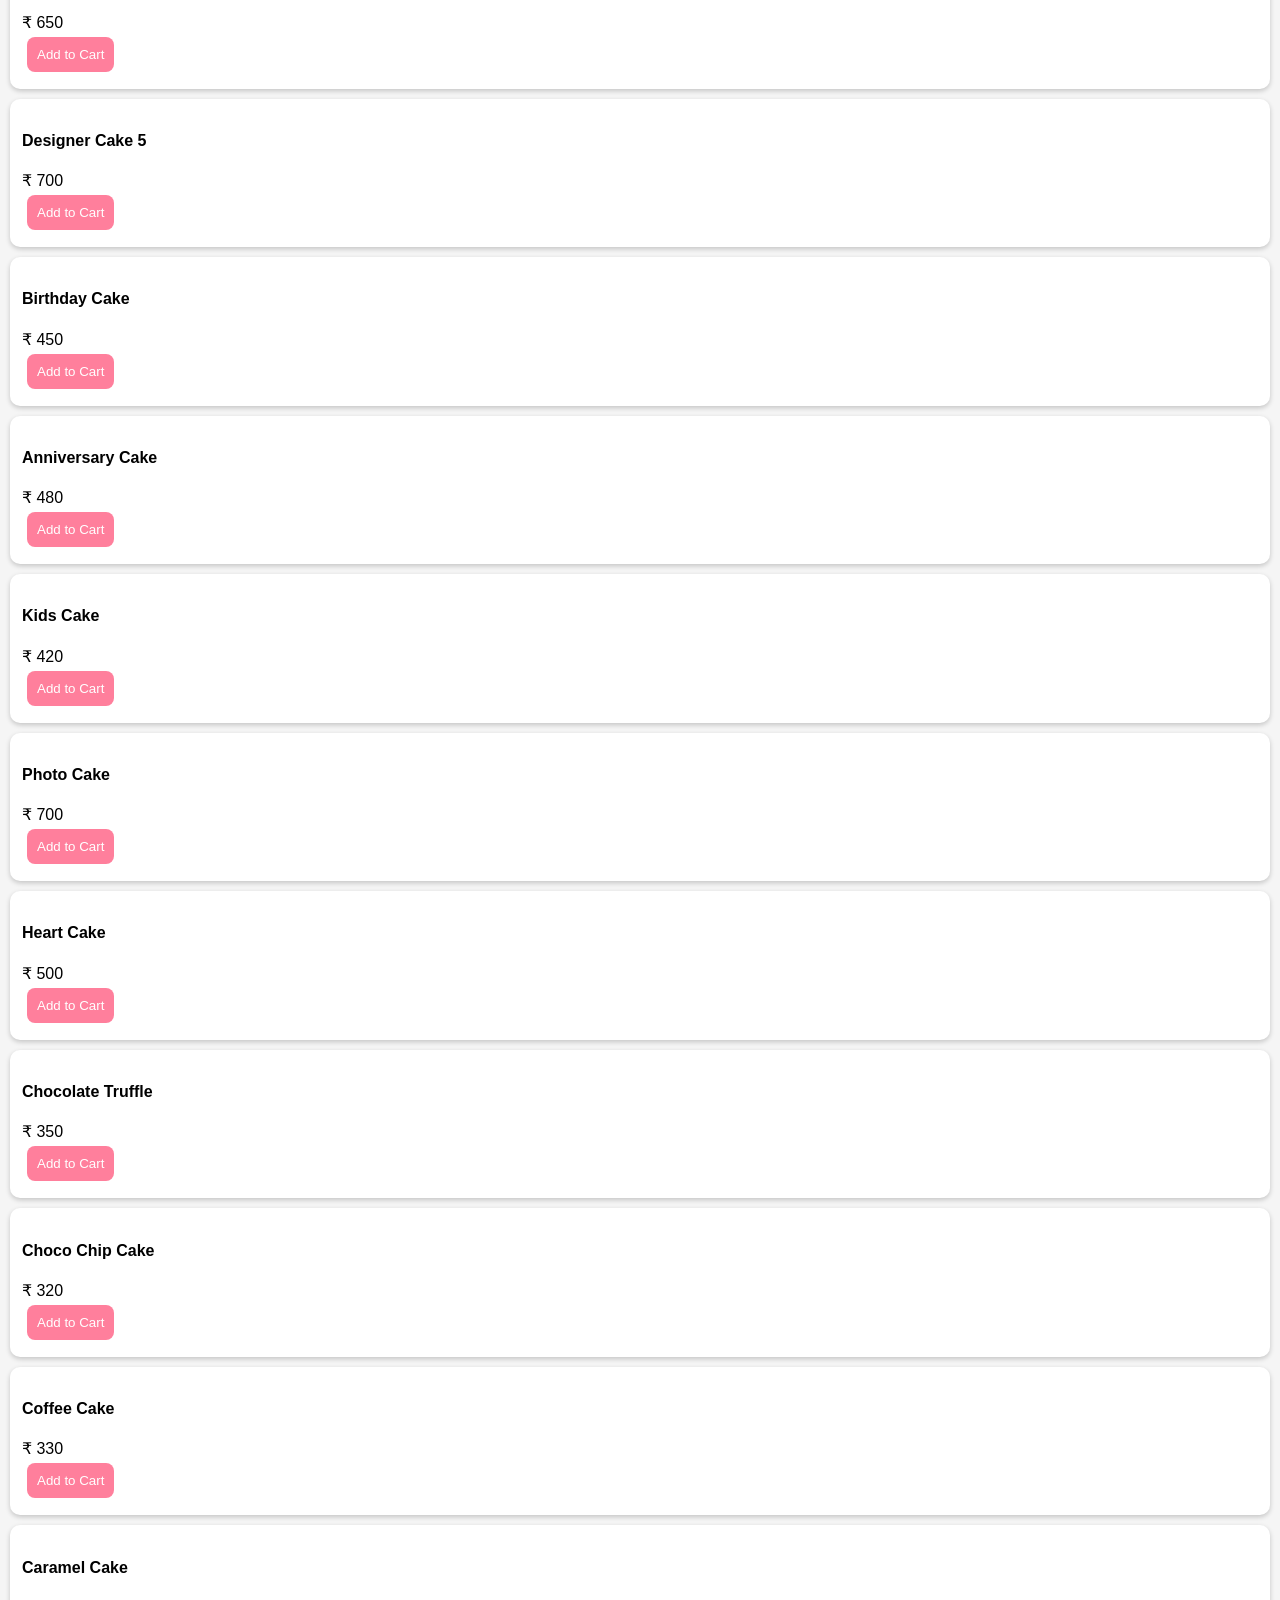
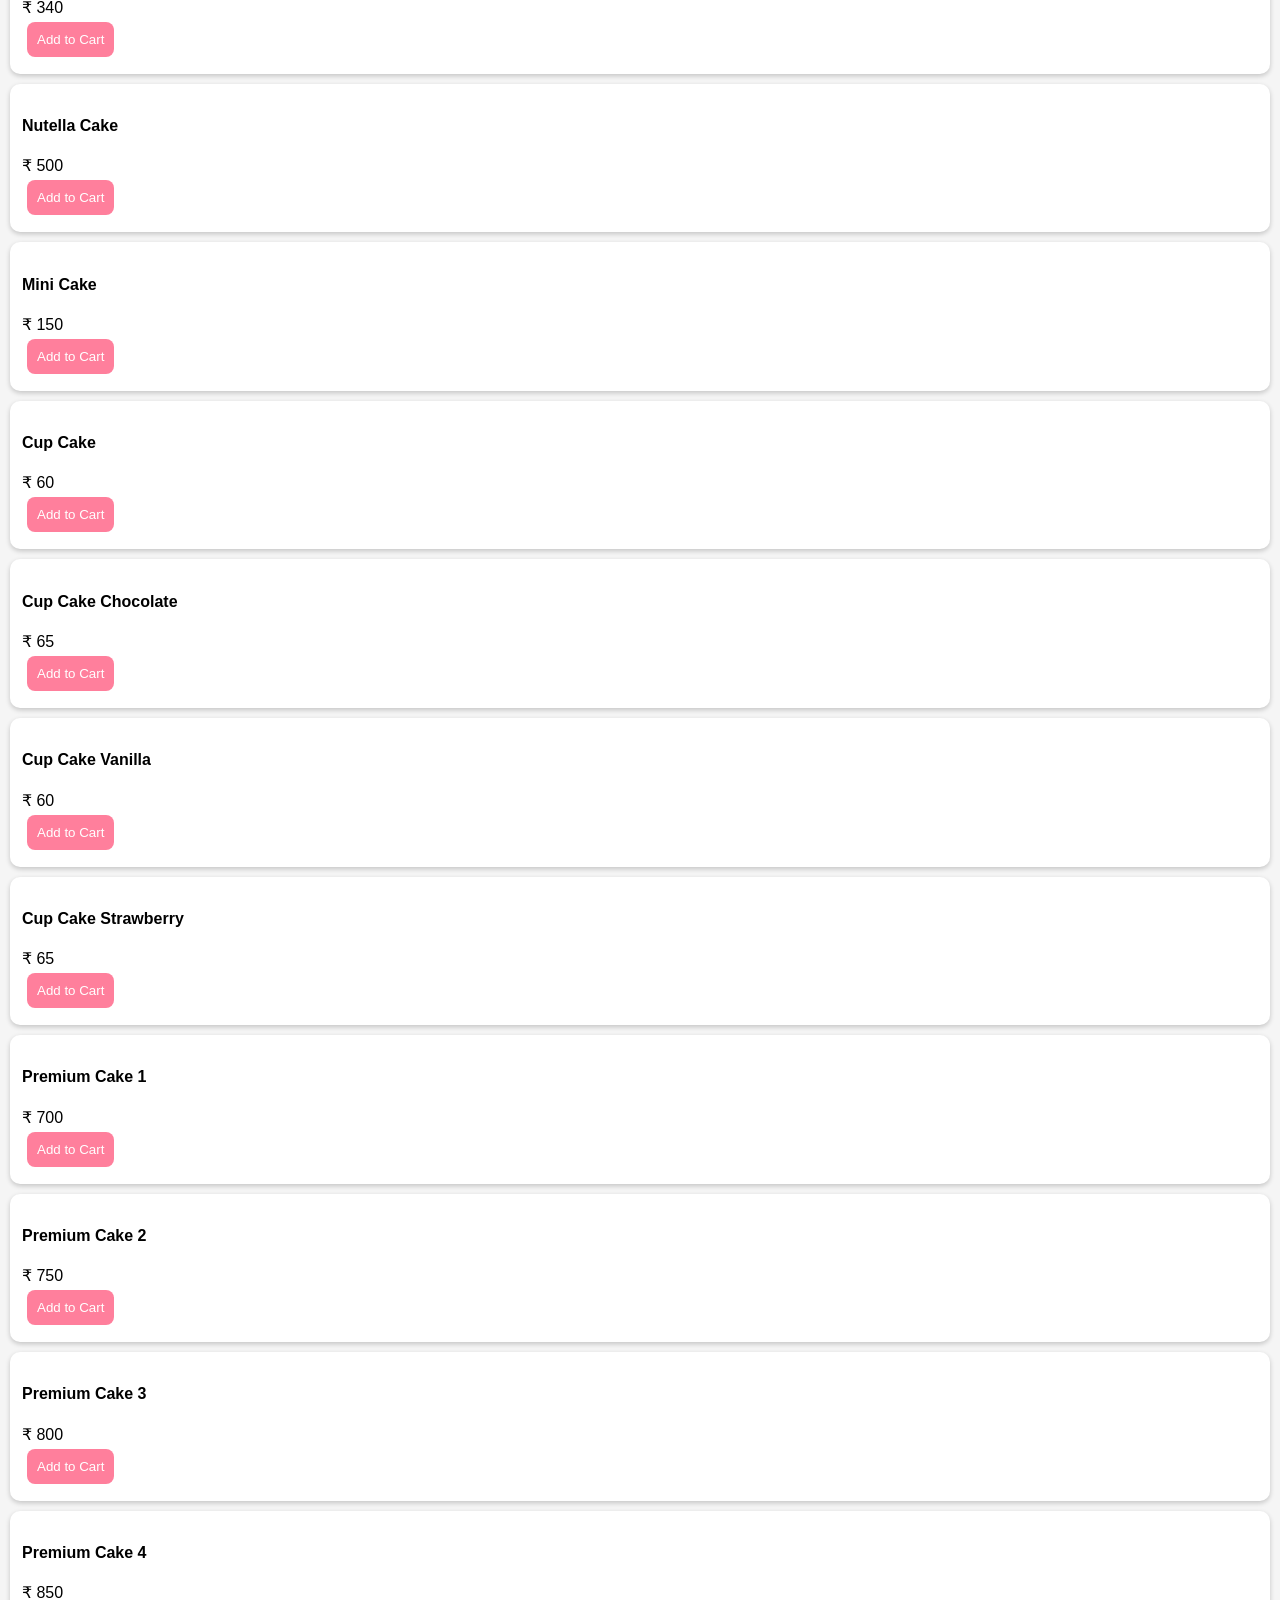
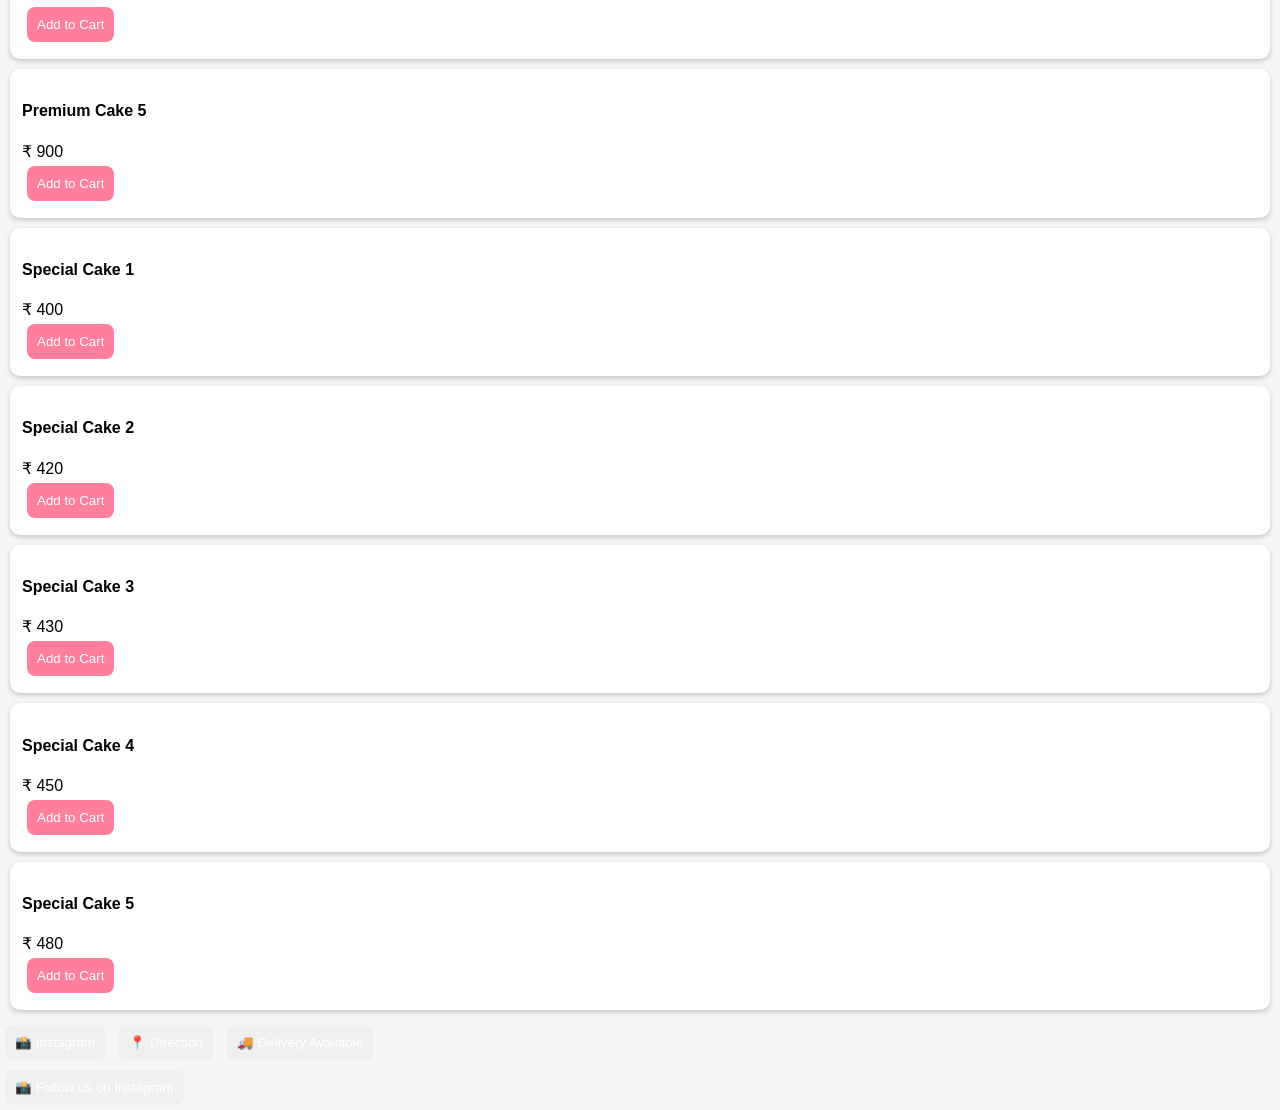
==== commit 0983026c: "Add top buttons for Instagram and delivery options Added buttons for Instagram, directions, and deli" ====
--- a/index.html
+++ b/index.html
@@ -1,7 +1,21 @@
 <!DOCTYPE html>
 <html>
 <head>
-
+<div class="top-buttons">
+
+<button class="insta-btn" onclick="openInstagram()">
+📸 Instagram
+</button>
+
+<button class="direction-btn" onclick="openDirection()">
+📍 Get Direction
+</button>
+
+<button class="delivery-btn">
+🚚 Delivery Available
+</button>
+
+</div>
 <meta name="viewport" content="width=device-width, initial-scale=1">
 
 <title>RK Bakery</title>
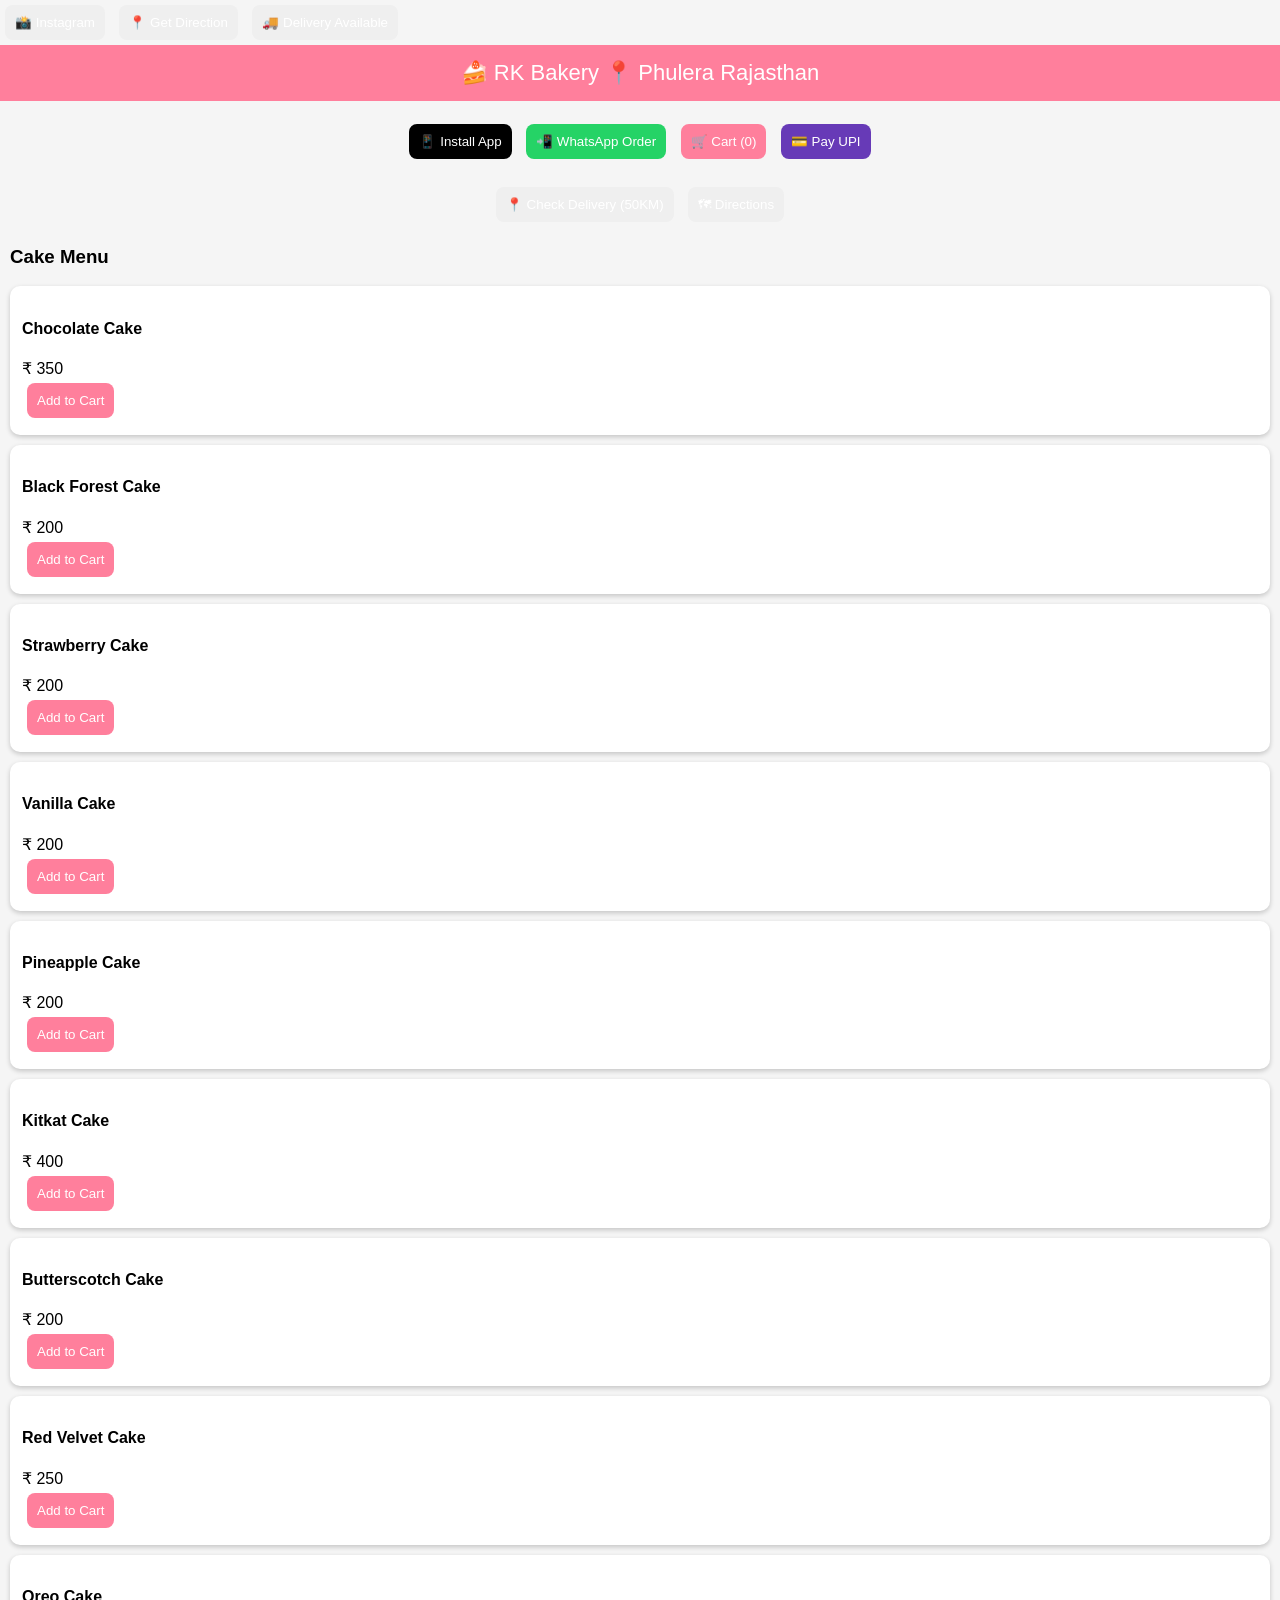
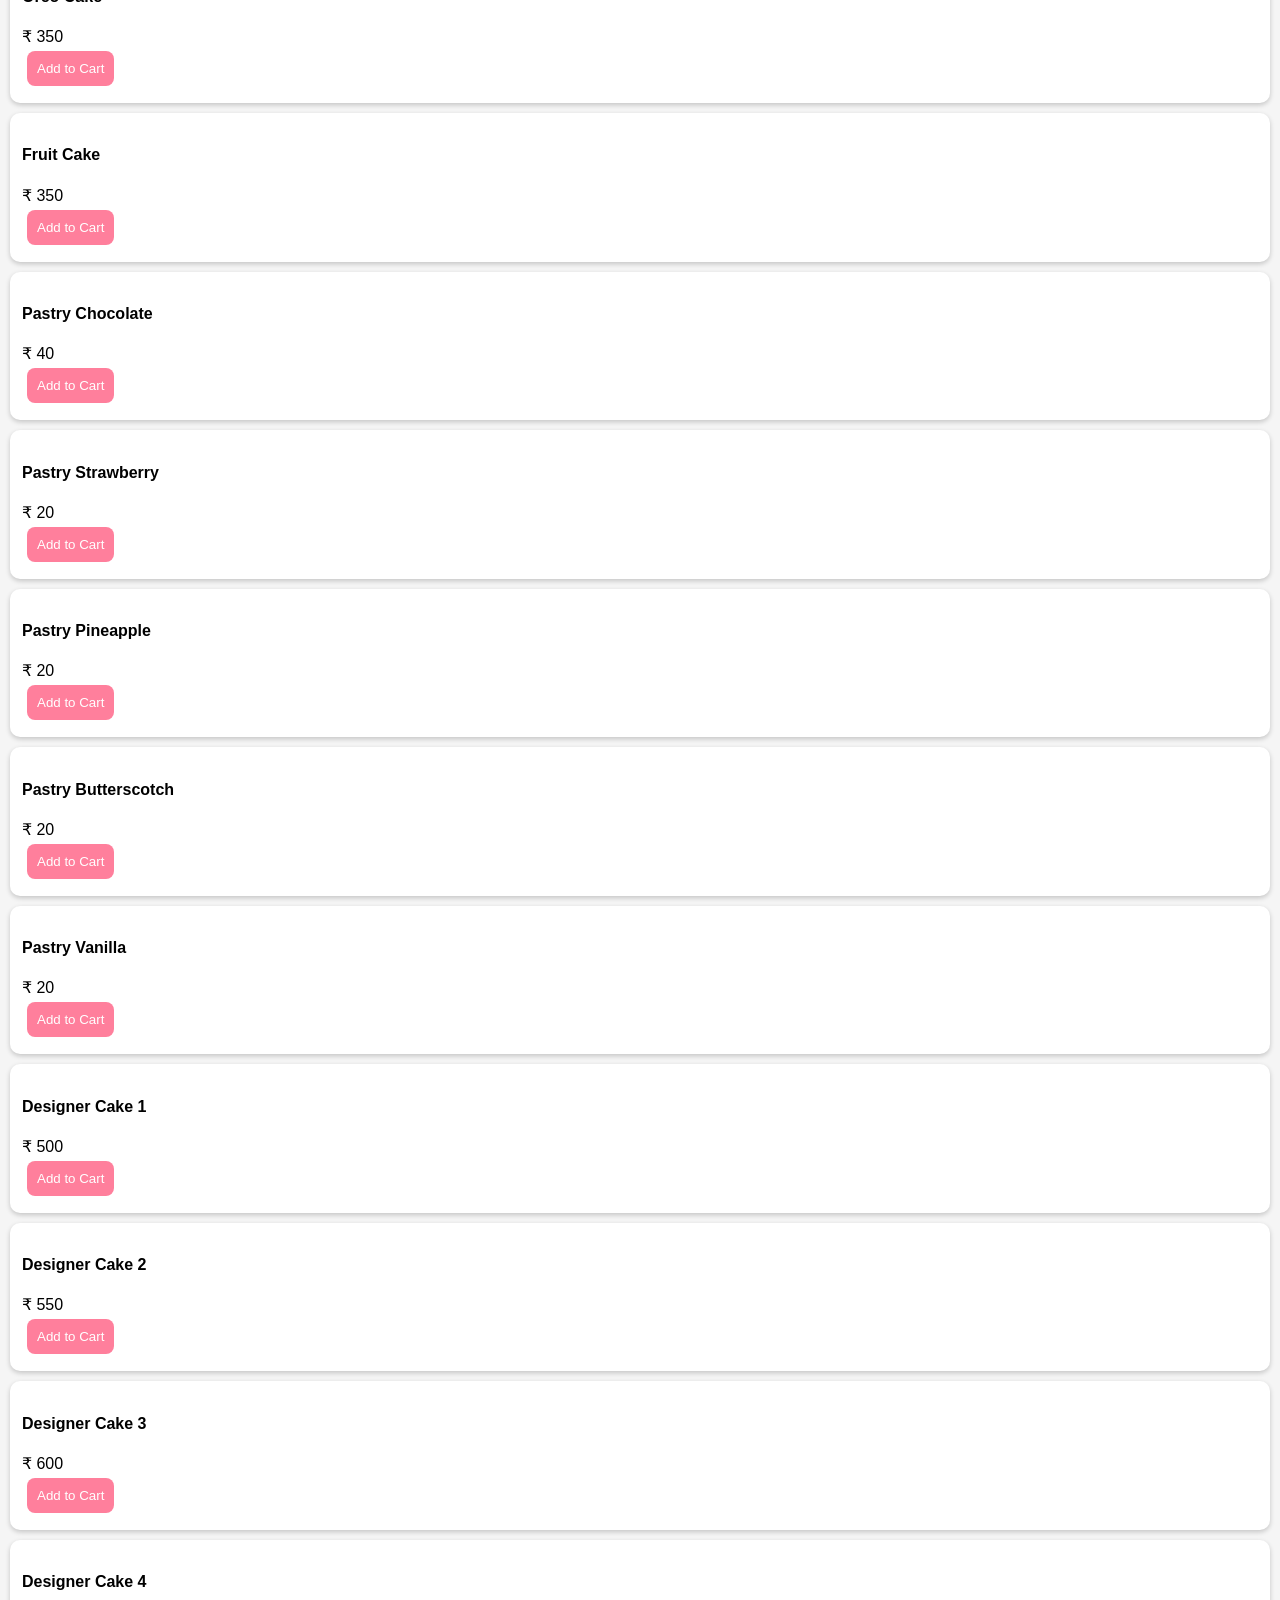
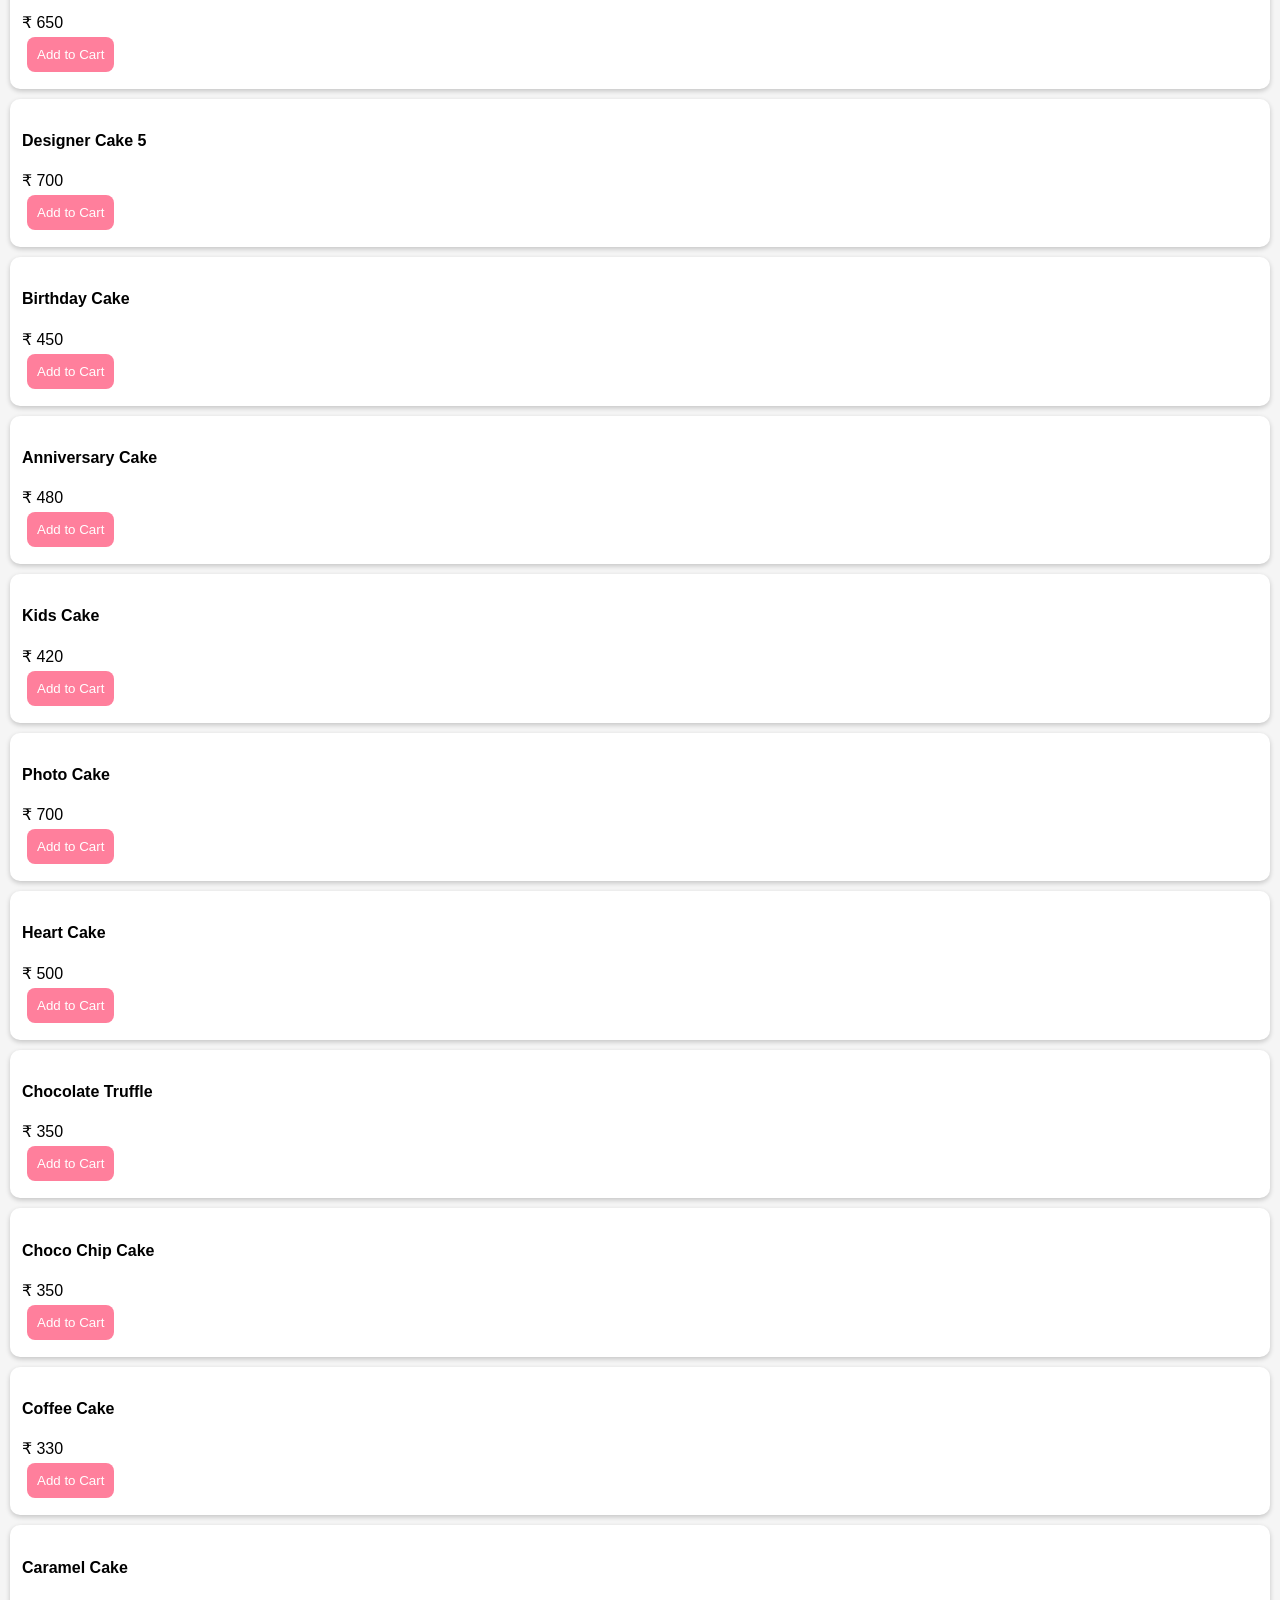
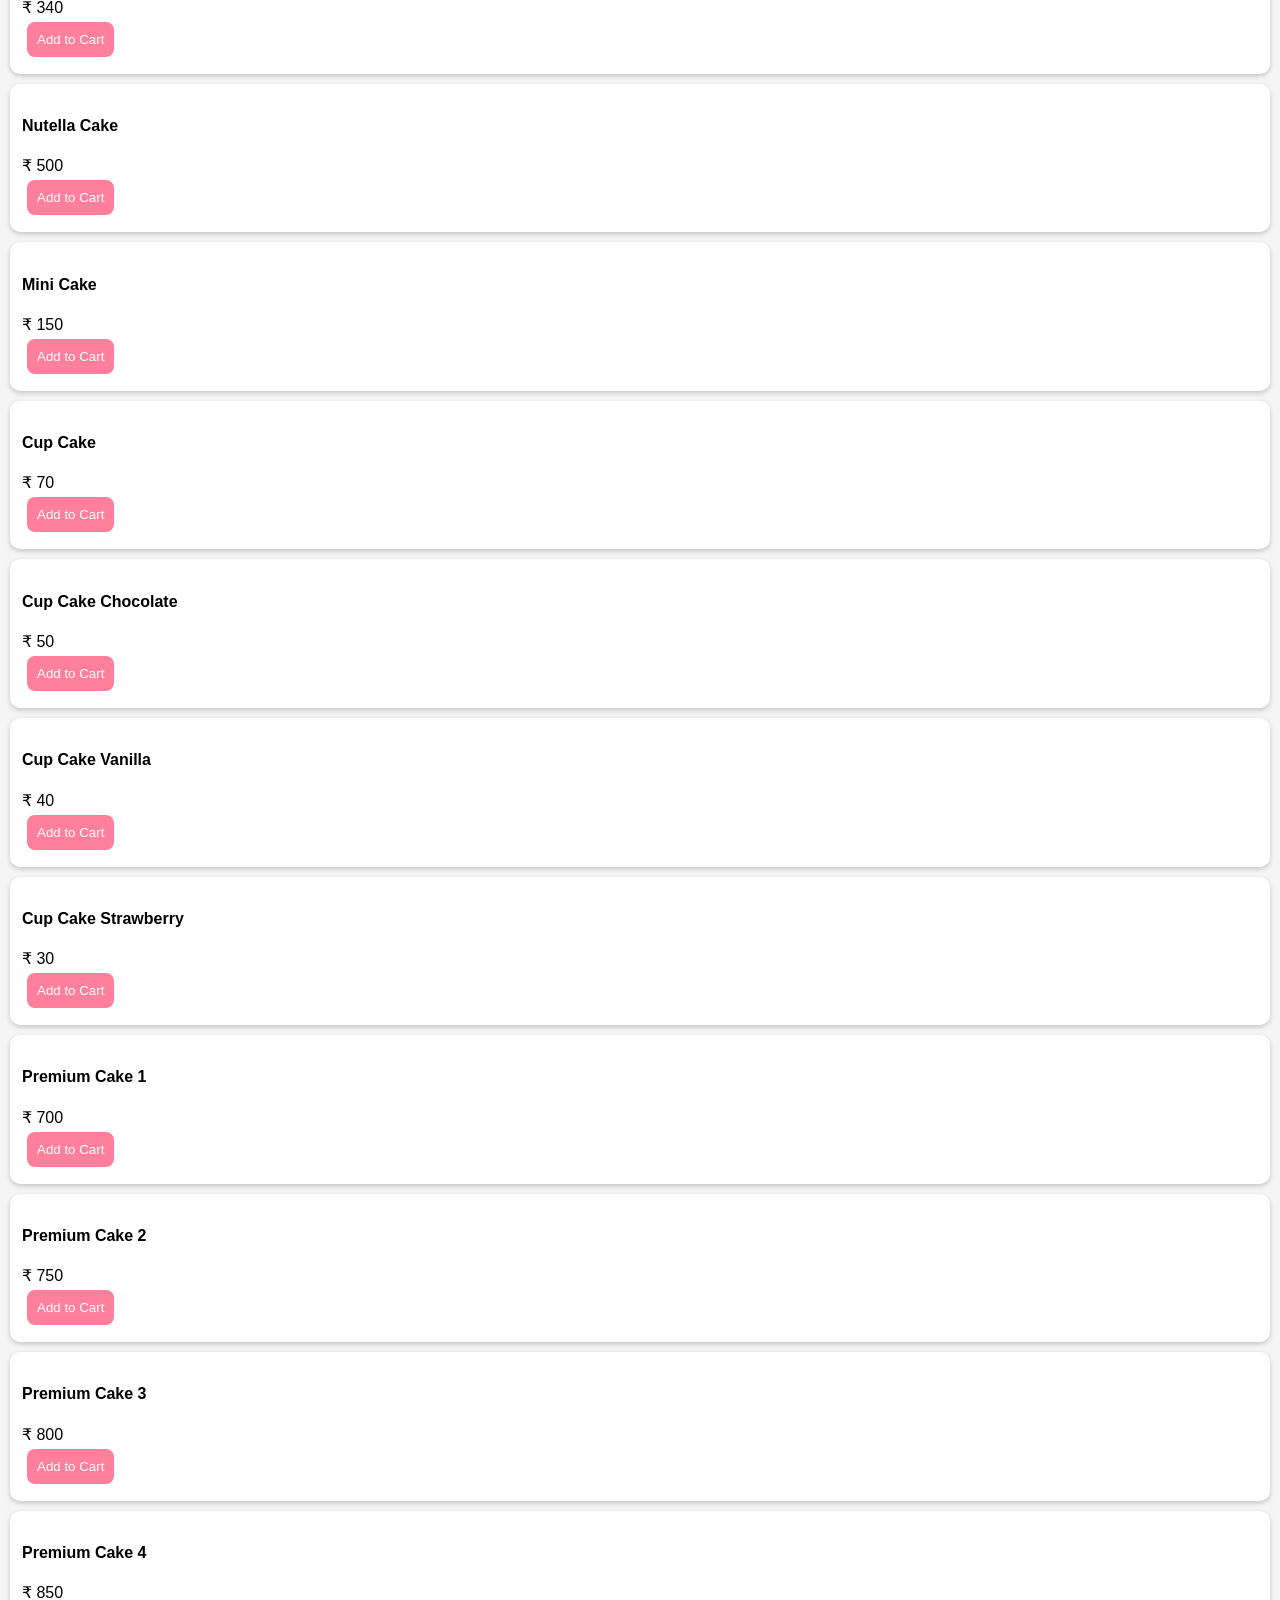
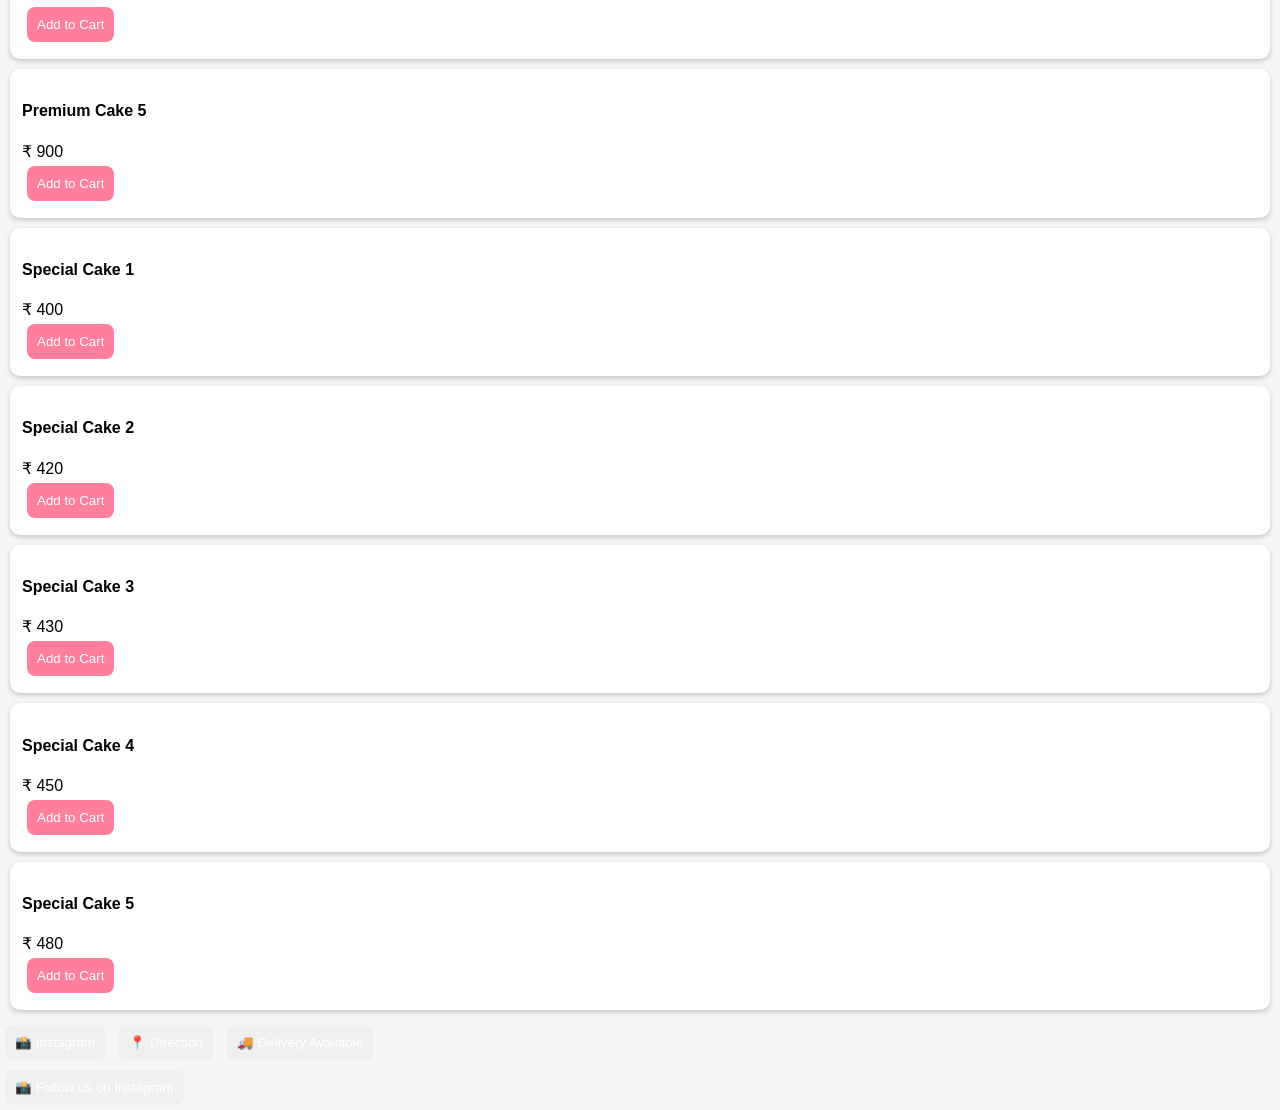
==== commit f76f43fb: "Adjust prices for pastries and cakes in index.html Updated prices for various pastries and cakes." ====
--- a/index.html
+++ b/index.html
@@ -131,9 +131,9 @@
 {name:"Oreo Cake",price:350},
 {name:"Fruit Cake",price:350},
 
-{name:"Pastry Chocolate",price:80},
-{name:"Pastry Strawberry",price:90},
-{name:"Pastry Pineapple",price:85},
+{name:"Pastry Chocolate",price:40},
+{name:"Pastry Strawberry",price:20},
+{name:"Pastry Pineapple",price:20},
 {name:"Pastry Butterscotch",price:20},
 {name:"Pastry Vanilla",price:20},
 
@@ -150,16 +150,16 @@
 {name:"Heart Cake",price:500},
 
 {name:"Chocolate Truffle",price:350},
-{name:"Choco Chip Cake",price:320},
+{name:"Choco Chip Cake",price:350},
 {name:"Coffee Cake",price:330},
 {name:"Caramel Cake",price:340},
 {name:"Nutella Cake",price:500},
 
 {name:"Mini Cake",price:150},
-{name:"Cup Cake",price:60},
-{name:"Cup Cake Chocolate",price:65},
-{name:"Cup Cake Vanilla",price:60},
-{name:"Cup Cake Strawberry",price:65},
+{name:"Cup Cake",price:70},
+{name:"Cup Cake Chocolate",price:50},
+{name:"Cup Cake Vanilla",price:40},
+{name:"Cup Cake Strawberry",price:30},
 
 {name:"Premium Cake 1",price:700},
 {name:"Premium Cake 2",price:750},
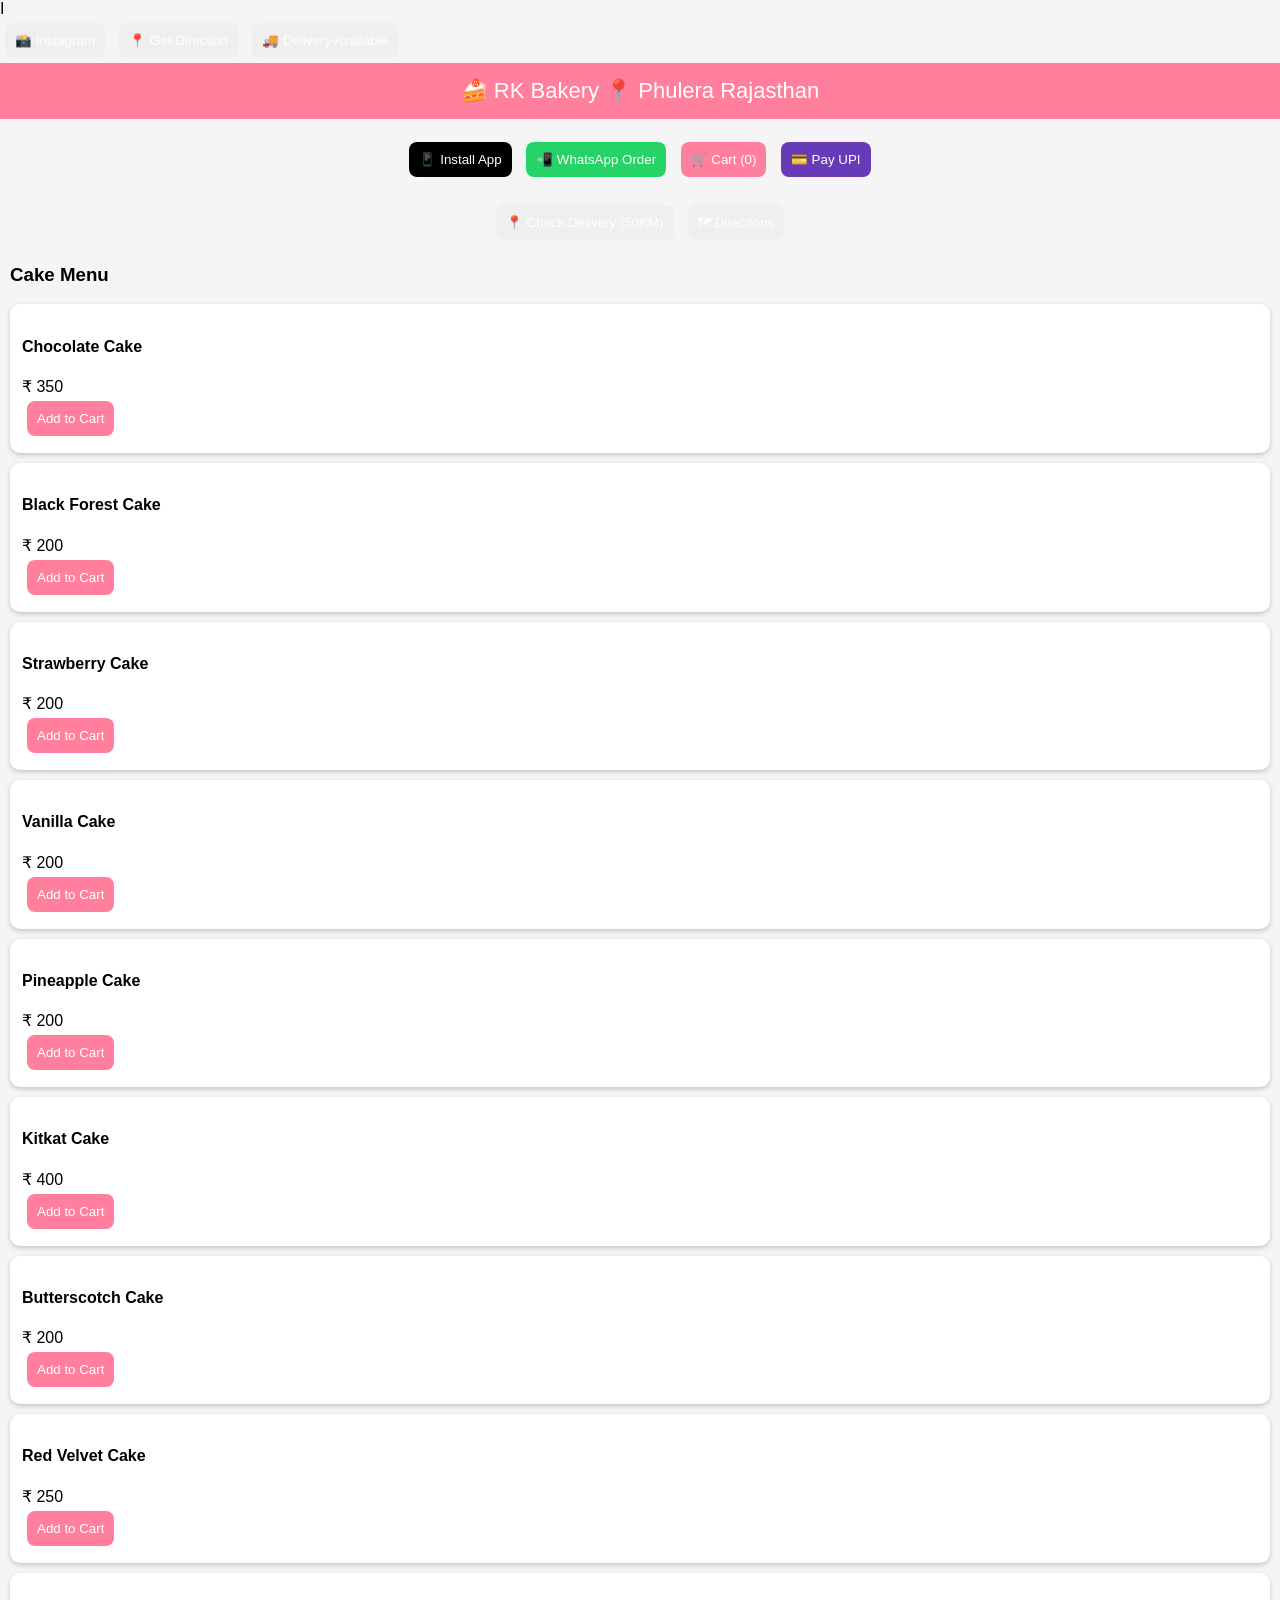
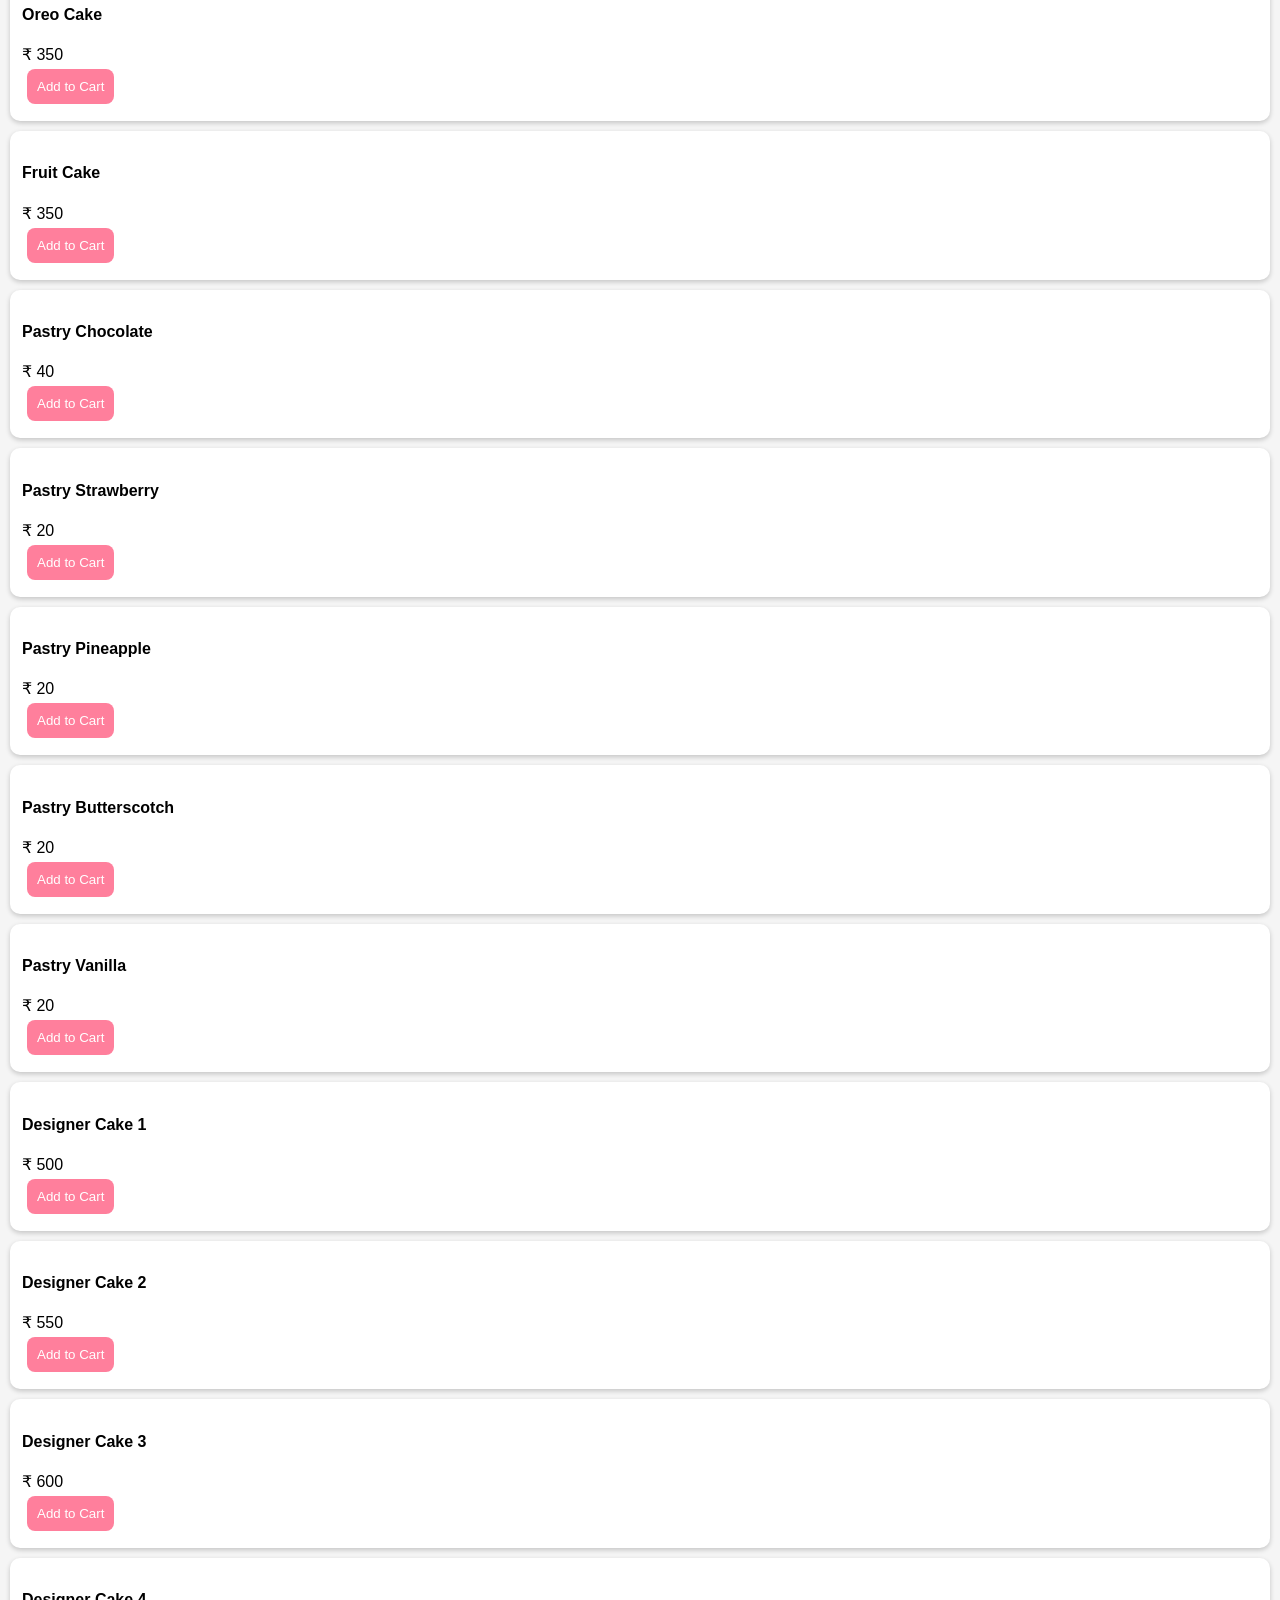
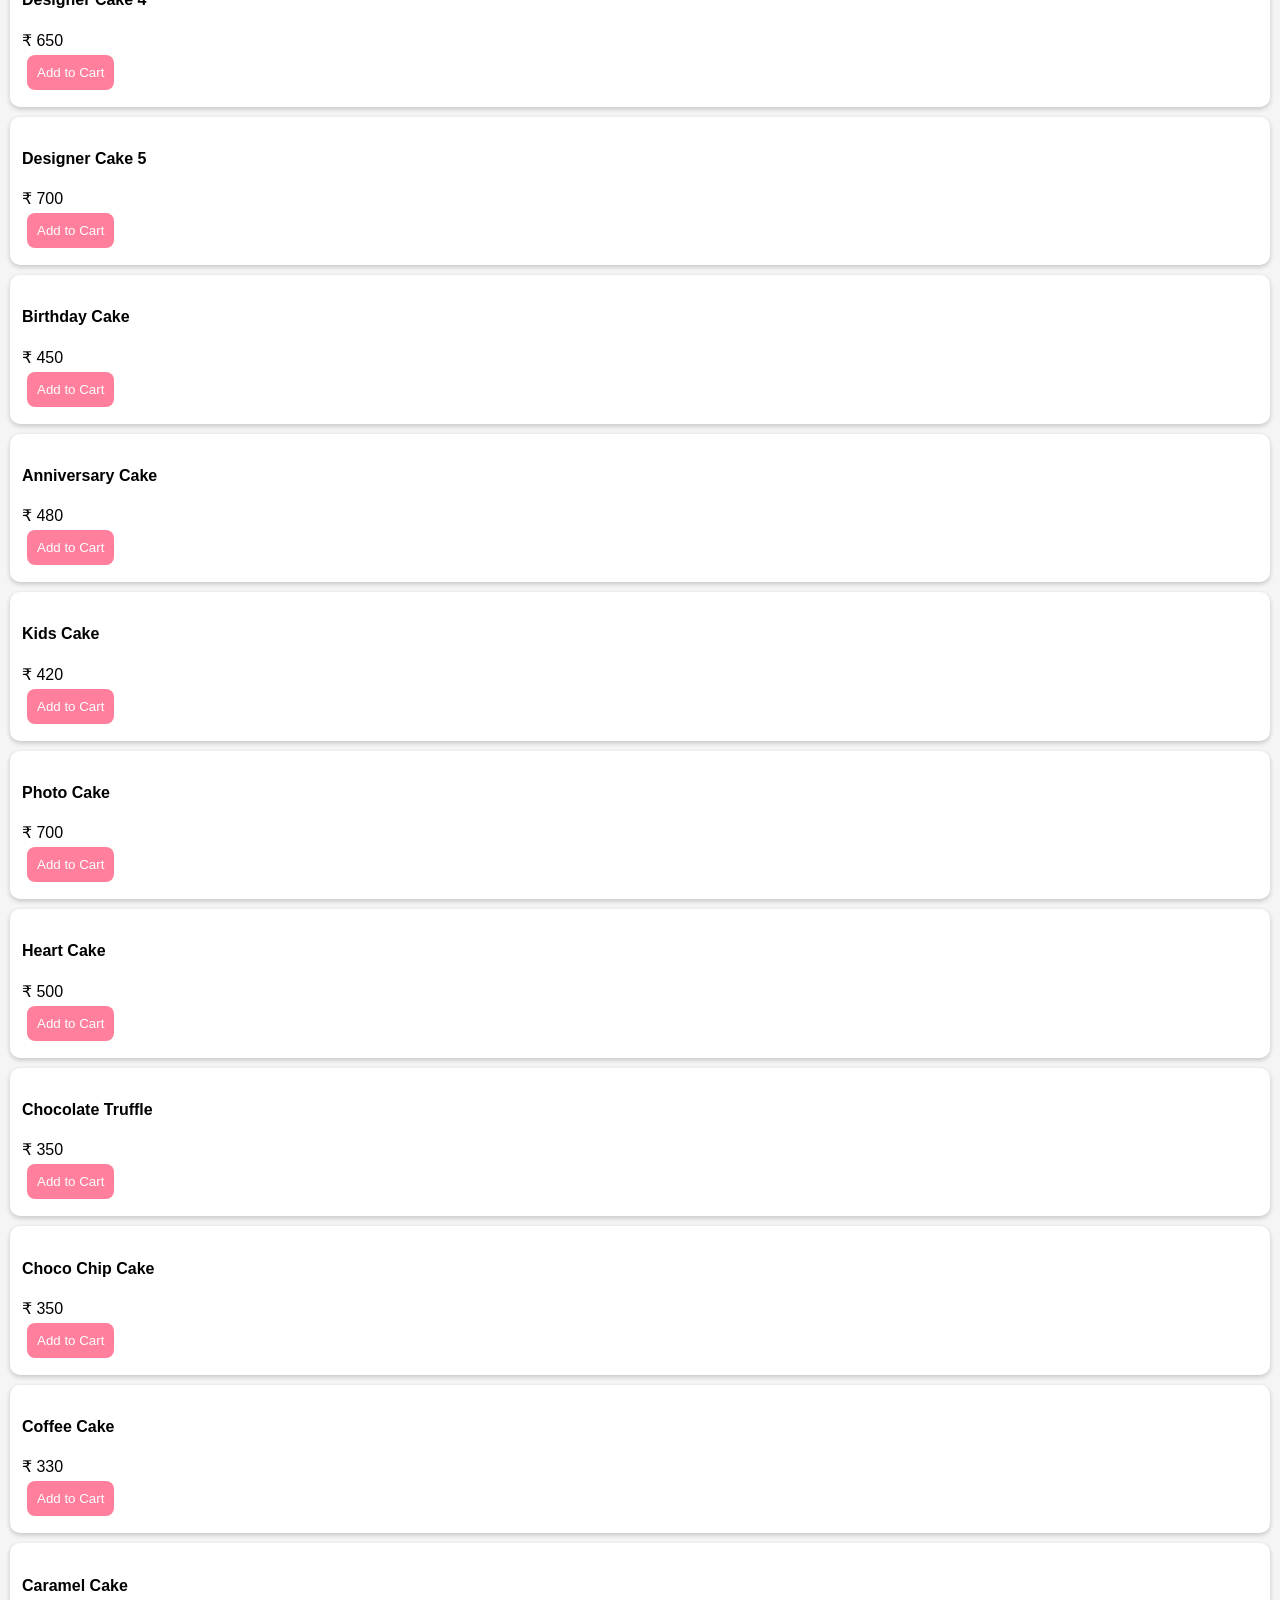
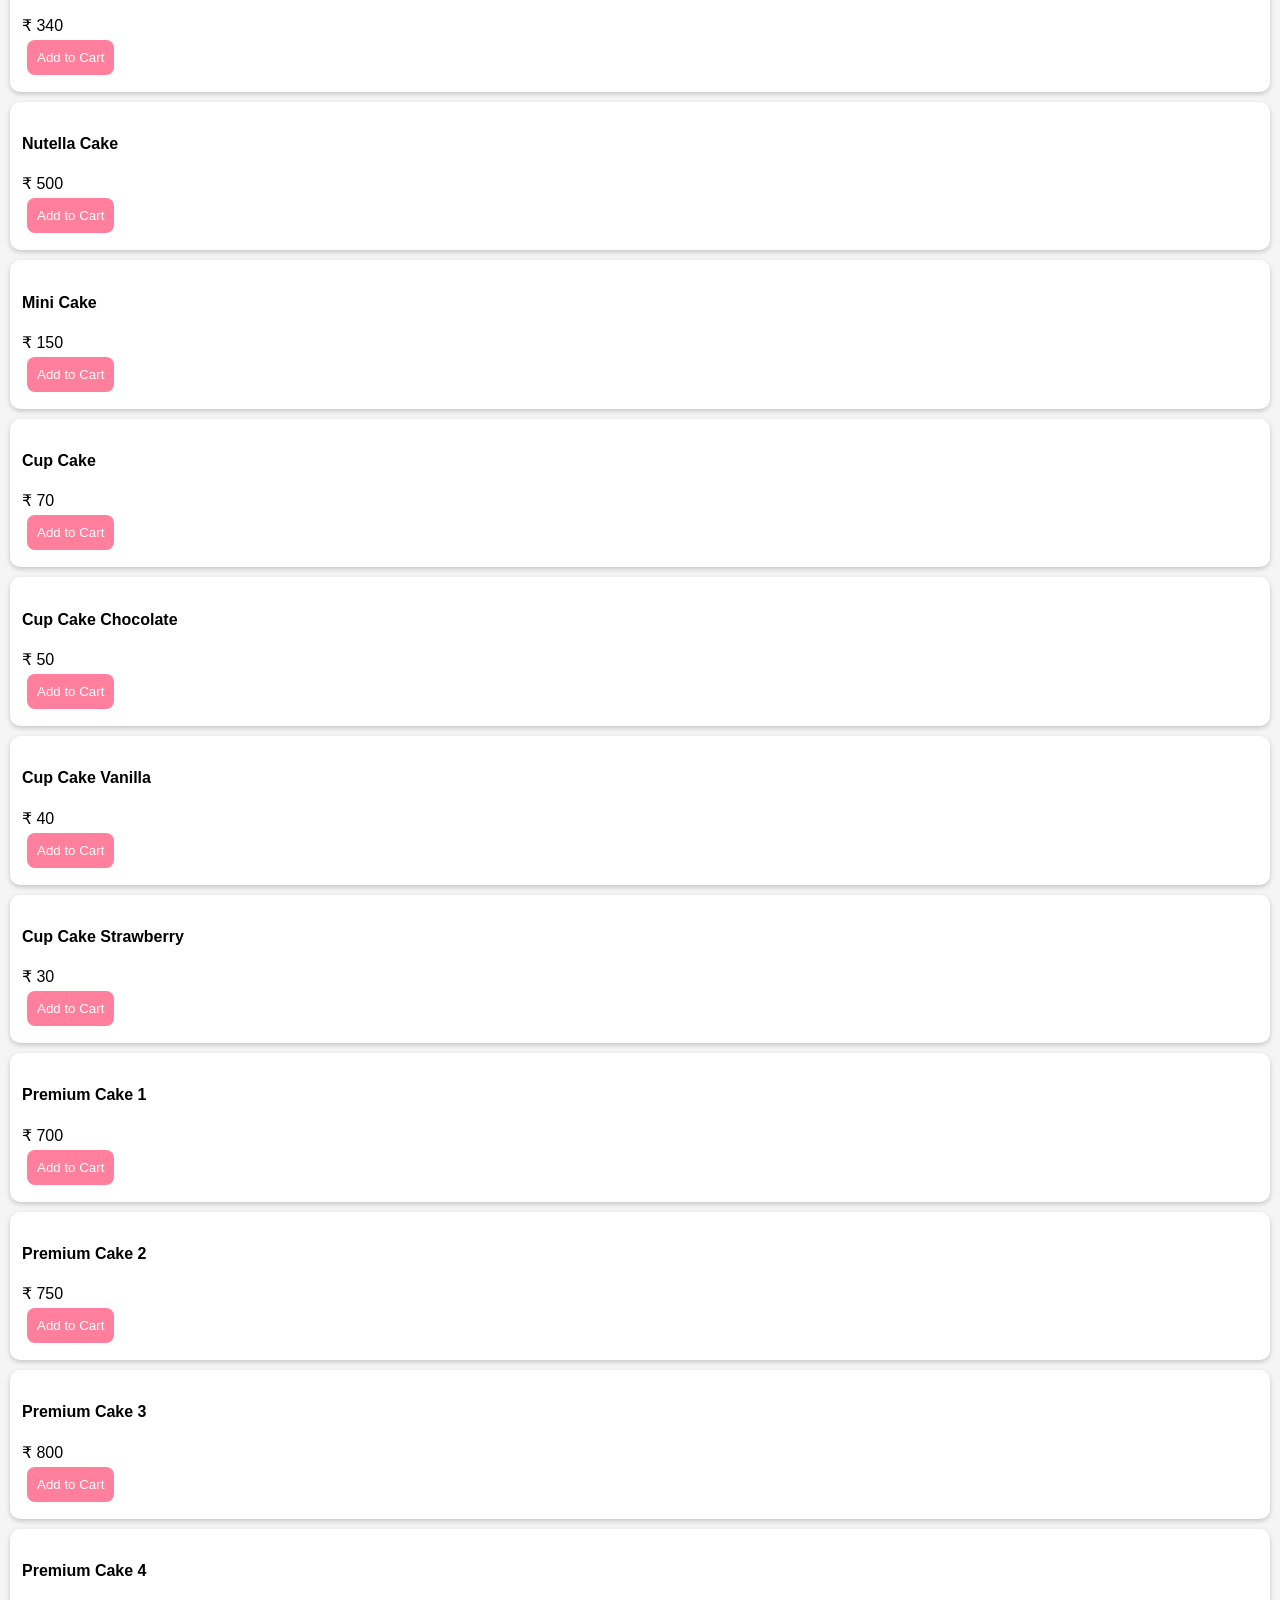
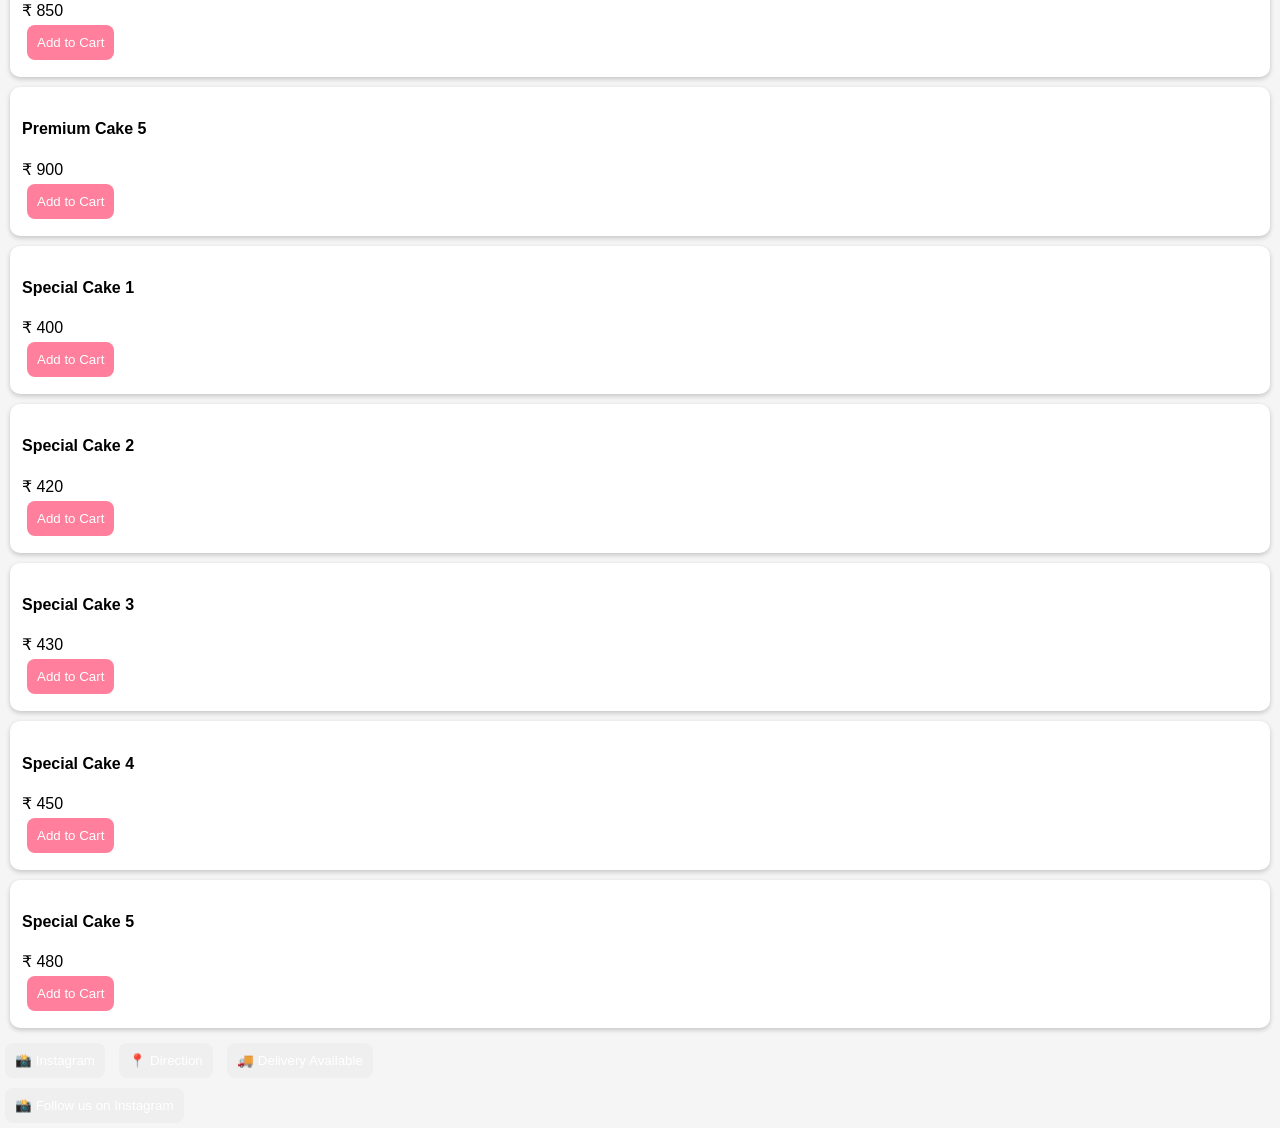
==== commit 5dc21795: "Fix DOCTYPE declaration in index.html" ====
--- a/index.html
+++ b/index.html
@@ -1,4 +1,4 @@
-<!DOCTYPE html>
+I<!DOCTYPE html>
 <html>
 <head>
 <div class="top-buttons">
@@ -81,7 +81,7 @@
 📍 Phulera Rajasthan
 
 </header>
-
+<link rel="stylesheet" href="cake-animation.css">
 <center>
 
 <br>
--- a/cake-animation.css
+++ b/cake-animation.css
@@ -0,0 +1,69 @@
+.cake-container{
+display:grid;
+grid-template-columns:repeat(auto-fit,minmax(200px,1fr));
+gap:20px;
+padding:20px;
+}
+
+.cake-card{
+
+background:white;
+border-radius:12px;
+padding:10px;
+text-align:center;
+box-shadow:0 4px 10px rgba(0,0,0,0.1);
+transition:transform 0.3s, box-shadow 0.3s;
+
+animation:fadeIn 0.6s ease forwards;
+
+}
+
+.cake-card:hover{
+
+transform:translateY(-8px) scale(1.03);
+
+box-shadow:0 8px 20px rgba(0,0,0,0.2);
+
+}
+
+.cake-card img{
+
+width:100%;
+border-radius:10px;
+
+}
+
+.order-btn{
+
+background:#ff4d6d;
+color:white;
+border:none;
+padding:8px 15px;
+border-radius:6px;
+cursor:pointer;
+
+}
+
+.order-btn:hover{
+
+background:#e63950;
+
+}
+
+@keyframes fadeIn{
+
+from{
+
+opacity:0;
+transform:translateY(20px);
+
+}
+
+to{
+
+opacity:1;
+transform:translateY(0);
+
+}
+
+}
